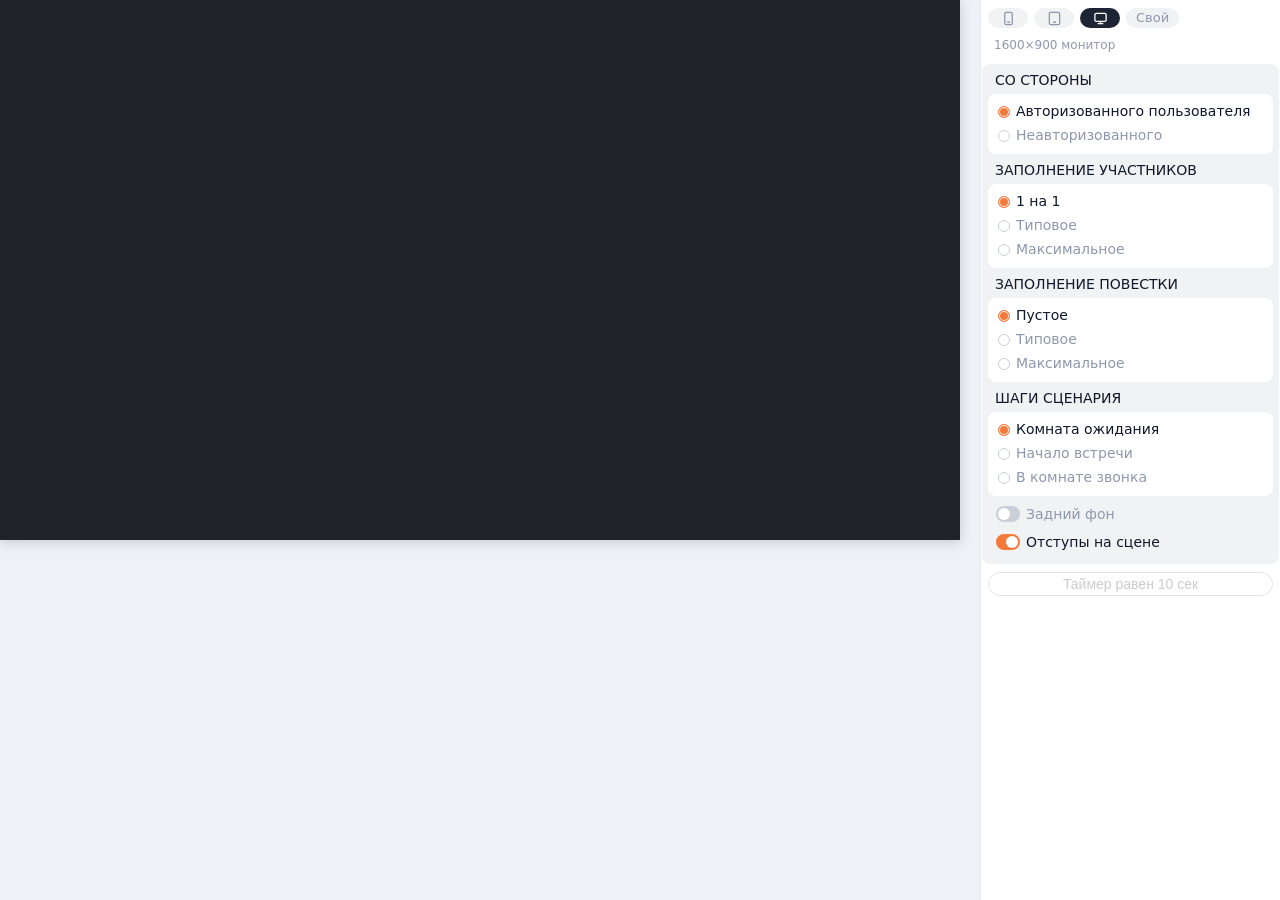
==== index.html @ 1f5b16a6 "Version waiting room preview assets on Pages" ====
<!doctype html>
<html lang="ru">
<head>
  <meta charset="utf-8">
  <meta name="viewport" content="width=device-width, initial-scale=1">
  <title>Комната ожидания совещания</title>
  <link rel="stylesheet" href="shell.css?v=4ed39a1933fb">
  <link rel="stylesheet" href="panel-platform.css?v=4ed39a1933fb">
  <link rel="stylesheet" href="project-shell.css?v=4ed39a1933fb">
</head>
<body class="ws-is-hover">
  <main class="sh-stage" id="stage">
    <div class="sh-frame" id="frame"><iframe id="window" title="Комната ожидания и вход в совещание" allow="autoplay; fullscreen" allowfullscreen></iframe></div>
  </main>
  <aside id="panel" class="sh-panel sh-panel-slim" aria-label="Настройки сценария"></aside>
  <script id="meeting-steps" type="application/json">{"employee":{"id":"scenarios--a-3","variant":"waiting-join","steps":[{"название":"Комната ожидания","ход":0,"вход":2},{"название":"Присоединяюсь","ход":2,"вход":3},{"название":"В комнате совещания","ход":3,"вход":6}],"panelSteps":[{"name":"Комната ожидания","index":0},{"name":"Начало встречи","index":1},{"name":"В комнате звонка","index":2}]},"guest":{"id":"scenarios--h-4","variant":"first","steps":[{"название":"Комната ожидания","ход":0,"вход":2},{"название":"Разрешаю устройства","ход":2,"вход":3},{"название":"Представляюсь","ход":4,"вход":5},{"название":"Называюсь и вхожу","ход":5,"вход":6},{"название":"В комнате совещания","ход":6,"вход":9}],"panelSteps":[{"name":"Комната ожидания","index":0},{"name":"Начало встречи","index":3},{"name":"В комнате звонка","index":4}]}}</script>
  <script src="shell-common.js?v=4ed39a1933fb"></script>
  <script src="shell-transition.js?v=4ed39a1933fb"></script>
  <script src="shell.js?v=4ed39a1933fb"></script>
</body>
</html>
---- shell.css ----
/* Оболочка сценариев: стили. Шаблон — shell.html. */
:root {
  --bg: #eef1f5;
  --panel: #ffffff;
  --ink: #0f172a;
  --muted: #64748b;
  --faint: #94a3b8;
  --line: #e2e8f0;
  --accent: #0f172a;
  --now: #2563eb;
  /* панель сценария — по макету владельца */
  --pick: #f47a3c;
  --pick-ring: #f9b995;
  --off: #8e98ad;
  --off-ring: #c9ced8;
  --well: #f1f2f4;
  --pill: #1d2433;
  --panel-width: 300px;
  --panel-gap: 20px;
}
* { box-sizing: border-box; }
html, body { height: 100%; margin: 0; }
body {
  display: grid;
  grid-template-columns: max-content var(--panel-width);
  gap: var(--panel-gap);
  height: 100dvh;
  overflow: hidden;
  font: 13px/1.4 Inter, system-ui, -apple-system, 'Segoe UI', sans-serif;
  color: var(--ink);
  background: var(--bg);
}

/* Размер продукта выбран чипом; рамка вписывает его в доступное место. */
.sh-stage { min-width: 0; min-height: 0; }
.sh-frame { position: relative; overflow: hidden; box-shadow: 0 2px 12px rgba(15, 23, 42, .18); background: #202327; }
.sh-frame iframe { position: absolute; left: 0; top: 0; border: 0; transform-origin: 0 0; }
.sh-frame iframe.sh-preparing-frame { opacity: 0; pointer-events: none; }
.sh-frame[aria-busy='true'] > #window { pointer-events: none; }
.sh-transition-error { position: absolute; z-index: 1; left: 12px; right: 12px; bottom: 12px; padding: 10px; color: var(--ink); background: var(--panel); }
.sh-transition-error button { color: var(--now); font: inherit; cursor: pointer; }

/* панель */
.sh-panel { position: static; display: flex; flex-direction: column; width: var(--panel-width); height: 100%; max-width: none; max-height: none; min-height: 0; margin: 0; padding: 0; color: var(--ink); font: inherit; background: var(--panel); border: 0; border-left: 1px solid var(--line); }
.sh-panel-slim { overflow-y: auto; }
.sh-size-chip { display: inline-flex; align-items: center; justify-content: center; width: 40px; height: 20px; padding: 0; border: 0; border-radius: 10px; background: var(--well); color: var(--off); font: inherit; cursor: pointer; }
.sh-size-chip-custom { width: auto; padding: 0 10px; }
.sh-size-chip:hover { color: var(--ink); }
.sh-size-chip[aria-pressed='true'] { background: var(--pill); color: var(--panel); }
.sh-size-chip:focus-visible { outline: 2px solid var(--pick); outline-offset: 2px; }
.sh-head { padding: 16px 20px 12px; border-bottom: 1px solid var(--line); }
.sh-title { display: flex; align-items: center; gap: 8px; font-size: 15px; font-weight: 600; }
.sh-badge { padding: 1px 7px; border-radius: 5px; background: var(--accent); color: #fff; font-size: 12px; font-weight: 600; }
.sh-story { margin: 6px 0 0; color: var(--muted); font-size: 12px; }

/* фильтры сценария: сценарий → доступ вызова → шаг */
.sh-device { padding: 8px 7px 10px; }
.sh-device-row { display: flex; align-items: center; gap: 6px; }
.sh-device-size, .sh-custom-size { height: 18px; margin: 8px 0 0 6px; color: var(--off); font-size: 12px; line-height: 18px; }
.sh-custom-size { display: flex; align-items: center; gap: 2px; }
.sh-size-input { width: 5ch; height: 18px; padding: 0; border: 0; border-bottom: 1px solid var(--off-ring); border-radius: 0; background: transparent; color: var(--ink); font: inherit; }
.sh-size-input::placeholder { color: var(--off); opacity: 1; }
.sh-size-input:focus-visible { outline: none; border-bottom-color: var(--pick); }
.sh-size-input[aria-invalid='true'] { border-color: var(--pick); }
.sh-size-error { margin: 6px 0 0 6px; color: var(--muted); font-size: 12px; }
.sh-filters { margin: 0 1px; padding-bottom: 6px; border-radius: 8px; background: var(--well); }
.sh-filter-title { margin: 0; padding: 8px 13px 5px; font-size: 14px; font-weight: 400; line-height: 17px; text-transform: uppercase; }
.sh-filter-list { margin: 0 6px; padding: 6px 10px; border-radius: 8px; background: var(--panel); }
.sh-radio { display: flex; align-items: center; gap: 6px; min-height: 24px; color: var(--off); font-size: 14px; cursor: pointer; }
.sh-radio:hover { color: var(--ink); }
.sh-radio input { flex-shrink: 0; width: 12px; height: 12px; margin: 0; border: 1px solid var(--off-ring); border-radius: 50%; background: var(--panel); appearance: none; cursor: pointer; }
.sh-radio input:checked { border: 2px solid var(--pick-ring); background: var(--pick); }
.sh-radio input:focus-visible { outline: 2px solid var(--pick); outline-offset: 2px; }
.sh-radio:has(input:checked) { color: var(--ink); }
.sh-note { margin: 0; color: var(--off); font-size: 13px; line-height: 18px; }
.sh-note + .sh-note { margin-top: 6px; }
/* выпадающий список уровня: стрелка — рамкой псевдоэлемента, цвет из токена */
.sh-select { position: relative; display: block; }
.sh-select select { width: 100%; height: 28px; margin: 2px 0; padding: 0 26px 0 8px; border: 1px solid var(--off-ring); border-radius: 6px; background: var(--panel); color: var(--ink); font: inherit; font-size: 14px; appearance: none; cursor: pointer; }
.sh-select select:hover { border-color: var(--off); }
.sh-select select:focus-visible { outline: none; border-color: var(--ink); }
.sh-select::after { content: ''; position: absolute; top: 50%; right: 11px; width: 6px; height: 6px; border: solid var(--off); border-width: 0 1.5px 1.5px 0; transform: translateY(-70%) rotate(45deg); pointer-events: none; }
---- panel-platform.css ----
/* stylelint-disable saby/non-theme-colors -- это и есть источник цветов */
.controls_theme-default {
   --active_background-color_rgb: 239, 241, 245;
   --invalid_border-color: var(--danger_border-color);
   --invalid_focus_background-color: var(--danger_background-color);
   --marker_hover_color: var(--pale_border-color);
   --unaccented_marker_color: var(--item_selected_color);
   --readonly_marker-color: #ffdbcc;
   --rate_icon-color: #fec63f;
   --rate2_color: var(--danger_icon-color);
   --rate4_color: #e86a15;
   --rate6_color: var(--rate_icon-color);
   --rate8_color: #8dc742;
   --rate10_color: var(--success_icon-color);
   --focused_background-color: rgba(46, 102, 210, 0.15);
   --focused_shadow-color: #d9e3f7;
   --focused_border-color: #2e66d2;
   --brand_color_rgb: 0, 133, 242;
   --unread_text-color: var(--primary_text-color);
   --unread_default_text-color: var(--text_color);

   
   --link_text-color_inline: var(--link_hover_text-color);
   --link_hover_text-color_inline: var(--link_text-color);
   --email_text-color: #316778;

   
   --label_icon-color_rgb: 137, 145, 169;
   --primary_color_darkness: 1;
   --primary_on_contrast_text-color: hsl(0, 0%, calc(var(--primary_color_darkness) * 100%));
   --secondary_color_darkness: 1;
   --secondary_same_background-color_rgb: 235, 244, 255;
   --success_border-color_rgb: 80, 206, 104;
   --info_border-color_rgb: 123, 98, 248;
   --unaccented_hover_background-color_rgb: 239, 240, 244;
   --translucent_background-color: rgba(205, 205, 205, 0.8);
   --translucent_hover_background-color: rgba(196, 196, 196, 0.8);
   --translucent_active_background-color: rgba(189, 189, 189, 0.8);
   --translucent_on_icon-color: #fff;
   --translucent_on_text-color: #fff;
   --translucent_background-color_light: rgba(255, 255, 255, 0.35);
   --translucent_hover_background-color_light: rgba(255, 255, 255, 0.5);
   --translucent_active_background-color_light: rgba(255, 255, 255, 0.7);
   --translucent_on_light_icon-color: #000;
   --translucent_on_light_text-color: #000;
   --pale_hover_border-color: #e4e4e4;
   --item_selected_text-color: var(--contrast_text-color);
   --item_selected_icon-color: var(--contrast_icon-color);

   
   
   
   --font-size_3xs: 10px;
   --font-size_2xs: 11px;
   --font-size_xs: 12px;
   --font-size_s: 13px;
   --font-size_m: 14px;
   --font-size_l: 15px;
   --font-size_xl: 16px;
   --font-size_2xl: 17px;
   --font-size_3xl: 18px;
   --font-size_4xl: 20px;
   --font-size_5xl: 24px;
   --font-size_6xl: 28px;
   --font-size_7xl: 32px;
   --font-size_8xl: 36px;
   --font-size_default: var(--font-size_m);

   
   --font-weight: normal;
   --font-weight-bold: 600;
   --letter-spacing: -0.0141em;

   
   
   
   --inline_height_xs: 16px;
   --inline_height_s: 20px;
   --inline_height_m: 24px;
   --inline_height_mt: 26px;
   --inline_height_l: 28px;
   --inline_height_xl: 32px;
   --inline_height_2xl: 36px;
   --inline_height_3xl: 40px;
   --inline_height_4xl: 44px;
   --inline_height_5xl: 48px;
   --inline_height_6xl: 52px;
   --inline_height_7xl: 56px;
   --inline_height_default: var(--inline_height_m);

   
   --line-height_3xs: 16px;
   --line-height_2xs: 17px;
   --line-height_xs: 17px;
   --line-height_s: 18px;
   --line-height_m: 20px;
   --line-height_l: 20px;
   --line-height_xl: 24px;
   --line-height_2xl: 24px;
   --line-height_3xl: 24px;
   --line-height_4xl: 25px;
   --line-height_5xl: 29px;
   --line-height_6xl: 34px;
   --line-height_7xl: 39px;
   --line-height_8xl: 44px;
   --line-height_small_3xs: 16px;
   --line-height_small_2xs: 17px;
   --line-height_small_xs: 17px;
   --line-height_small_s: 18px;
   --line-height_small_m: 19px;
   --line-height_small_l: 19px;
   --line-height_small_xl: 19px;
   --line-height_small_2xl: 20px;
   --line-height_small_3xl: 21px;
   --line-height_small_4xl: 24px;
   --line-height_small_5xl: 29px;
   --line-height_small_6xl: 34px;
   --line-height_small_7xl: 39px;
   --line-height_small_8xl: 44px;
   --message_line-height_confirmation: var(--line-height_3xl);

   
   
   
   --icon_font-family_2xs: 'cbuc-icons';
   --icon_font-family_xs: 'cbuc-icons';
   --icon_font-family_s: 'cbuc-icons';
   --icon_font-family_m: 'cbuc-icons24';
   --icon_font-family_l: 'cbuc-icons';

   
   --icon-size_2xs: 12px;
   --icon-size_xs: 14px;
   --icon-size_s: 16px;
   
   
   
   
   --icon-size_st: 20px;
   --icon-size_m: 24px;
   --icon-size_l: 32px;

   
   --offset_3xs: 2px;
   --offset_2xs: 4px;
   --offset_xs: 6px;
   --offset_s: 8px;
   --offset_st: 10px;
   --offset_m: 12px;
   --offset_l: 16px;
   --offset_xl: 20px;
   --offset_2xl: 24px;
   --offset_3xl: 28px;

   
   --border-radius_3xs: 2px;
   --border-radius_2xs: 4px;
   --border-radius_xs: 6px;
   --border-radius_s: 8px;
   --border-radius_m: 12px;
   --border-radius_l: 16px;
   --border-radius_xl: 20px;
   --border-radius_2xl: 24px;
   --border-radius_3xl: 28px;
   --border-radius_circle: 50%;

   
   --border-thickness: 1px;

   
   
   
   --invalid_padding-vertical: 0px;

   
   --invalid_padding-horizontal: var(--offset_xs);

   
   
   --tag-size: 8px;

   
   --reset-button_icon-size: var(--icon-size_s);
   --reset-button_color: var(--unaccented_icon-color);

   
   --apply-icon-size: var(--icon-size_s);
   --apply-icon-fontFamily: var(--icon_font-family_s);

   
   --border-radius_s_image: var(--border-radius_2xs);
   --border-radius_m_image: var(--border-radius_s);
   --size_xs_image: 16px;
   --size_xst_image: 20px;
   --size_s_image: 24px;
   --size_m_image: 32px;
   --size_mt_image: 36px;
   --size_l_image: 40px;
   --size_xl_image: 48px;
   --size_xlt_image: 56px;
   --size_2xl_image: 64px;
   --size_3xl_image: 72px;
   --size_4xl_image: 96px;
   --size_5xl_image: 144px;
   --size_6xl_image: 190px;
   --size_7xl_image: 300px;
   
   --image_background-color: var(--unaccented_background-color);

   
   --shadow-blur_a: 15px;
   --shadow-color_a: rgba(0, 0, 0, 0.12);
   --shadow_a: 0 0 46px var(--shadow-color_a), 0 0 var(--shadow-blur_a) var(--shadow-color_a);
   --shadow-blur_b: 8px;
   --shadow-color_b: rgba(0, 0, 0, 0.14);
   --shadow_b: 0 0 var(--shadow-blur_b) var(--shadow-color_b);
   --shadow-blur_c: 8px;
   --shadow-color_c: rgba(0, 0, 0, 0.06);
   --shadow_c: 0 0 var(--shadow-blur_c) var(--shadow-color_c);
   --shadow-blur_d: 6px;
   --shadow-color_d: rgba(0, 0, 0, 0.1);
   --shadow_d: 0 0 var(--shadow-blur_d) var(--shadow-color_d);

   
   --border-radius_default_block: var(--border-radius_s);
   --box-shadow-blur_block: var(--shadow-blur_c);
   --box-shadow_block: 0 0 var(--box-shadow-blur_block) var(--shadow-color_c);
   --offset_block: var(--offset_s);

   
   --page_background-image: none;
   --page_background-color: #dad9e0;

   
   --header_background-color: var(--unaccented_background-color);
   --header_min-height: 38px;

   
   --air_m: 5px;
   --air_l: 9px;
   --font-size_ad_3xs: 12px;
   --font-size_ad_2xs: 13px;
   --font-size_ad_xs: 14px;
   --font-size_ad_s: 15px;
   --font-size_ad_m: 16px;
   --font-size_ad_l: 17px;
   --font-size_ad_xl: 18px;
   --font-size_ad_2xl: 20px;
   --font-size_ad_3xl: 22px;
   --font-size_ad_4xl: 24px;
   --font-size_ad_5xl: 30px;
   --font-size_ad_default: var(--font-size_ad_m);
   --item_height_ad_menu: 44px;
}

:root {
   
   --font-family: 'Inter', 'Twemoji Mozilla', 'Apple Color Emoji', 'Segoe UI Emoji',
      'Segoe UI Symbol', 'Noto Color Emoji', 'EmojiOne Color', 'Android Emoji', sans-serif;
   --font-family-mac: 'InterMac', 'Twemoji Mozilla', 'Apple Color Emoji', 'Segoe UI Emoji',
      'Segoe UI Symbol', 'Noto Color Emoji', 'EmojiOne Color', 'Android Emoji', sans-serif;
}

/* stylelint-disable saby/non-theme-colors -- это и есть источник цветов */
.controls_theme-default {
   
   
   
   --background-color: #fff;
   --unaccented_background-color: #f8f8f8;
   --unaccented_adaptive_background-color: #ecedee;
   --contrast_background-color: #f3f5f7;
   --hover_background-color: #f3f4f8;
   --active_background-color: #eff1f5;
   --unaccented_color: #999; 
   --readonly_text-color: #ccc;
   --readonly_icon-color: #ccc;
   --marker_color: #cc3d00;
   --border-color: #eaeaea;
   --hover_border-color: #d0d0d0;
   --separator_color: rgba(0, 0, 0, 0.04);
   --unaccented_separator_color: rgba(0, 0, 0, 0.08);
   --readonly_border-color: #e4e4e4;
   --readonly_background-color: #dce1e4;
   
   --brand_color: #0085f2;
   --brand_hover_color: #0b78d0;
   --brand_active_color: #106cb7;
   --text-color: #000;
   --hover_text-color: #575757;
   --contrast_text-color: #fff;
   --link_text-color: #2562aa;
   --link_hover_text-color: #153f6f;
   --label_text-color: #8991a9;
   --label_hover_text-color: #313e78;
   --label_contrast_text-color: #656c87;
   --unaccented_text-color: #999;
   --unaccented_hover_text-color: #666;
   --icon-color: #333;
   --hover_icon-color: #575757;
   --contrast_icon-color: #fff;
   --unaccented_icon-color: #ccc;
   --unaccented_hover_icon-color: #999;
   --label_icon-color: #8991a9;
   --label_hover_icon-color: #313e78;
   --link_icon-color: #2562aa;
   --link_hover_icon-color: #153f6f;

   
   --primary_color: #f6733c;
   --primary_hover_color: #e4662f;
   --primary_active_color: #d6551f;
   --primary_text-color: #cc3d00;
   --primary_hover_text-color: #e27140;
   --primary_icon-color: #f47843;
   --primary_hover_icon-color: #db4200;
   --primary_border-color: #f88f62;
   --primary_hover_border-color: #f55714;
   --primary_background-color: #fff8f5;
   --primary_hover_background-color: #fff1eb;
   --primary_active_background-color: #ffe6db;
   --primary_same_background-color: #fff1eb;
   --primary_hover_same_background-color: #ffe6db;
   --primary_active_same_background-color: #ffdbcc;
   --secondary_color: #265fa1;
   --secondary_hover_color: #2b5688;
   --secondary_active_color: #274c77;
   --secondary_text-color: #313e78;
   --secondary_hover_text-color: #1e5391;
   --secondary_icon-color: #656c87;
   --secondary_hover_icon-color: #1e5391;
   --secondary_border-color: #5292dc;
   --secondary_hover_border-color: #00489b;
   --secondary_background-color: #f5faff;
   --secondary_hover_background-color: #ebf4ff;
   --secondary_active_background-color: #dbecff;
   --secondary_same_background-color: #ebf4ff;
   --secondary_hover_same_background-color: #dbecff;
   --secondary_active_same_background-color: #cce4ff;
   --danger_color: #dc2219;
   --danger_hover_color: #c22219;
   --danger_active_color: #aa2018;
   --danger_text-color: #c2140a;
   --danger_hover_text-color: #e50c00;
   --danger_icon-color: #c2140a;
   --danger_hover_icon-color: #e50c00;
   --danger_border-color: #f86a62;
   --danger_hover_border-color: #f51f14;
   --danger_background-color: #fff7f7;
   --danger_hover_background-color: #ffeceb;
   --danger_active_background-color: #ffdddb;
   --danger_same_background-color: #ffeceb;
   --danger_hover_same_background-color: #ffdddb;
   --danger_active_same_background-color: #ffcfcc;
   --success_color: #12a12c;
   --success_hover_color: #128c29;
   --success_active_color: #127d26;
   --success_text-color: #298e3c;
   --success_hover_text-color: #28bd44;
   --success_icon-color: #298e3c;
   --success_hover_icon-color: #28bd44;
   --success_border-color: #50ce68;
   --success_hover_border-color: #00a31f;
   --success_background-color: #f7fff8;
   --success_hover_background-color: #ebffee;
   --success_active_background-color: #dbffe2;
   --success_same_background-color: #ecf9ec;
   --success_hover_same_background-color: #e0f5e0;
   --success_active_same_background-color: #d5f1d5;
   --warning_color: #ecb956;
   --warning_hover_color: #e5ab38;
   --warning_active_color: #df9f20;
   --warning_text-color: #e6a119;
   --warning_hover_text-color: #f6c055;
   --warning_icon-color: #e6a119;
   --warning_hover_icon-color: #f6c055;
   --warning_border-color: #f8c662;
   --warning_hover_border-color: #f5aa14;
   --warning_background-color: #fffcf7;
   --warning_hover_background-color: #fff8eb;
   --warning_active_background-color: #fff3db;
   --warning_same_background-color: #fff8eb;
   --warning_hover_same_background-color: #fff3db;
   --warning_active_same_background-color: #fec;
   --info_color: #6757b7;
   --info_hover_color: #5949a7;
   --info_active_color: #504294;
   --info_text-color: #5a49ab;
   --info_hover_text-color: #7e70c2;
   --info_icon-color: #5a49ab;
   --info_hover_icon-color: #7e70c2;
   --info_border-color: #7b62f8;
   --info_hover_border-color: #3a14f5;
   --info_background-color: #f8f7ff;
   --info_hover_background-color: #eeebff;
   --info_active_background-color: #e1dbff;
   --info_same_background-color: #eeebff;
   --info_hover_same_background-color: #e1dbff;
   --info_active_same_background-color: #d4ccff;
   --unaccented_hover_background-color: #eff0f4;
   --unaccented_active_background-color: #e7e9ec;
   --unaccented_contrast_background-color: #dbdbdb;
   --unaccented_hover_contrast_background-color: #ccc;
   --unaccented_active_contrast_background-color: #d4d4d4;
   --unaccented_border-color: #d2d6da;
   --unaccented_hover_border-color: #8f99a3;
   --pale_color: rgba(51, 51, 51, 0.05);
   --pale_hover_color: rgba(51, 51, 51, 0.1);
   --pale_active_color: rgba(51, 51, 51, 0.15);
   --pale_border-color: #e5e7eb;
   --item_selected_color: #05121e;
}

.controls_dragnDrop_theme-default {
   
   --width_draggingTemplate: 200px;
   --background-color_draggingTemplate: var(--background-color);
   --box-shadow_draggingTemplate: 0 0 6px 0 rgba(0, 0, 0, 0.2);
   --overflow_gradient_width_draggingTemplate: 24px;
   --opacity_draggingTemplate: 0.9;

   
   --counter_height_draggingTemplate: 20px;
   --counter_text-color_draggingTemplate: #fff;
   --counter_background-color_draggingTemplate: #d94700;

   
   --thickness_dragnDropResizingLine: 5px;
   --thickness_mobile_dragnDropResizingLine: 8px;
   --background_dragnDropResizingLine: color-mix(
      in srgb,
      var(--info_active_same_background-color) 60%,
      transparent
   );
   --drag-area_background-color_dragnDropResizingLine: rgba(204, 204, 204, 0.35);
}

.controls_theme-default {
   --separator_thickness_block: 6px;
   --border-thickness_block: 0px;
   --border-radius_block: 0px;
   --shadow_block: none;
}

.controls_breadcrumbs_theme-default {
   
   
   
   --height_breadcrumbsView: var(--inline_height_default);
   
   
   
   --baseline_breadcrumbsView: var(--font-size_3xl);

   
   --dots_shadow-offset_breadcrumbsView: 10px;
   --dots_shadow-blur_breadcrumbsView: 2px;

   
   
   
   --item_font-size_default_breadcrumbsView: var(--font-size_xs);
   --item_text_min-width_breadcrumbs: 28px;
   

   
   --item_icon-size_default_breadcrumbsView: var(--icon-size_s);

   
   --popup_max-width_breadcrumbsView: 800px;

   
   --droppable_border-thickness_breadcrumbsView: 1px;

   
   
   
   --padding-left_multiline_breadcrumbsPath: var(--offset_m);

   
   --home_icon-size_breadcrumbsPath: var(--icon-size_s);
   --home_offset_breadcrumbsPath: var(--offset_3xs);

   
   --path_offset_breadcrumbsPath: var(--offset_xs);

   
   
   
   --back_offset_breadcrumbsHeadingPath: var(--offset_s);

   
   --back_editButton_icon-size_breadcrumbsHeadingPath: var(--icon-size_m);
   

   --font-size_headingPathBack_headingBack: var(--font-size_3xl);
   --font-weight_headingPathBack_headingBack: var(--font-weight-bold);
}

.controls_theme-default {
   
   --icon-offset_button: var(--offset_2xs);
   --text-decoration_hover_button_link: underline;

   
   --padding-horizontal_xs_button: var(--offset_s);
   --padding-horizontal_s_button: var(--offset_s);
   --padding-horizontal_m_button: var(--offset_m);
   --padding-horizontal_mt_button: var(--offset_m);
   --padding-horizontal_l_button: var(--offset_m);
   --padding-horizontal_xl_button: var(--offset_l);
   --padding-horizontal_2xl_button: var(--offset_l);
   --padding-horizontal_3xl_button: var(--offset_l);
   --padding-horizontal_4xl_button: var(--offset_xl);
   --padding-horizontal_5xl_button: var(--offset_2xl);
   --padding-horizontal_default_button: var(--offset_m);

   
   
   
   --font-size_3xs_button: var(--font-size_3xs);
   --font-size_2xs_button: var(--font-size_2xs);
   --font-size_xs_button: var(--font-size_xs);
   --font-size_s_button: var(--font-size_s);
   --font-size_m_button: var(--font-size_m);
   --font-size_l_button: var(--font-size_l);

   
   --font-size_3xs_button_link: var(--font-size_3xs_button);
   --font-size_2xs_button_link: var(--font-size_2xs_button);
   --font-size_xs_button_link: var(--font-size_xs_button);
   --font-size_s_button_link: var(--font-size_s_button);
   --font-size_m_button_link: var(--font-size_m_button);
   --font-size_l_button_link: var(--font-size_l_button);

   
   
   
   
   
   --border-radius_button: 100px;

   
   
   
   --text-color_button: var(--text-color);
   --text-contrast-color_button: var(--contrast_text-color);
   
   --secondary_outlined_text-color_button: var(--text-color_button);
   --secondary_filled_text-color_button: var(--text-contrast-color_button);
   --secondary_outlined_icon-color_button: var(--icon-color);
   --secondary_filled_icon-color_button: var(--contrast_icon-color);
   --secondary_outlined-same_border-color_button: color-mix(
      in srgb,
      var(--brand_color) 40%,
      transparent
   );
   --secondary_outlined-same_hover-border-color_button: var(--brand_color);
   --primary_outlined-same_border-color_button: color-mix(
      in srgb,
      var(--primary_color) 35%,
      transparent
   );
   --primary_outlined-same_hover-border-color_button: var(--primary_hover_border-color);
   --danger_outlined-same_border-color_button: color-mix(
      in srgb,
      var(--danger_color) 35%,
      transparent
   );
   --danger_outlined-same_hover-border-color_button: var(--danger_hover_border-color);
   --success_outlined-same_border-color_button: color-mix(
      in srgb,
      var(--success_color) 35%,
      transparent
   );
   --success_outlined-same_hover-border-color_button: var(--success_hover_border-color);
   --info_outlined-same_border-color_button: color-mix(in srgb, var(--info_color) 35%, transparent);
   --info_outlined-same_hover-border-color_button: var(--info_hover_border-color);
   --warning_outlined-same_border-color_button: color-mix(
      in srgb,
      var(--warning_color) 35%,
      transparent
   );
   --warning_outlined-same_hover-border-color_button: var(--warning_hover_border-color);
   
   --default_contrast_text-color: var(--text-color);
   --default_contrast_icon-color: var(--icon-color);

   
   
   
   --background-color_button: var(--background-color);
   --primary_background-color_button: var(--background-color);
   --primary_contrast_background-color_button: var(--primary_color);
   --primary_hover_background-color_button: var(--background-color);
   --primary_active_background-color_button: var(--primary_background-color);
   --warning_background-color_button: var(--background-color_button);
   --warning_hover_background-color_button: var(--background-color);
   --warning_active_background-color_button: var(--warning_background-color);
   --secondary_background-color_button: var(--background-color);
   --secondary_hover_border-color_button: var(--secondary_hover_border-color);
   --secondary_contrast_background-color_button: var(--secondary_color);
   --secondary_hover_background-color_button: var(--background-color);
   --secondary_active_background-color_button: var(--secondary_background-color);
   --success_background-color_button: var(--background-color);
   --success_hover_background-color_button: var(--background-color);
   --success_active_background-color_button: var(--success_background-color);
   --danger_background-color_button: var(--background-color);
   --danger_hover_background-color_button: var(--background-color);
   --danger_active_background-color_button: var(--danger_background-color);
   --info_background-color_button: var(--background-color_button);
   --info_hover_background-color_button: var(--background-color);
   --info_active_background-color_button: var(--info_background-color);
   --readonly_background-color_button: var(--background-color);
   --hover_background-color_button: var(--background-color);
   --active_background-color_button: color-mix(
      in srgb,
      var(--brand_color) 5%,
      var(--background-color)
   );
   --border-color_button: color-mix(in srgb, var(--brand_color) 35%, transparent);
   --hover_border-color_button: color-mix(in srgb, var(--brand_color) 80%, transparent);
   --active_border-color_button: color-mix(in srgb, var(--brand_color) 80%, transparent);
   --default_contrast_background-color_button: var(--background-color);
   --default_hover_contrast_background-color_button: var(
      --default_contrast_background-color_button
   ); 

   --default_border-color_button: var(--border-color);
   --default_active_background-color_button: var(--active_background-color);
   --translucent_background-color_button: rgba(0, 0, 0, 0.2);
   --translucent_hover_background-color_button: rgba(0, 0, 0, 0.25);
   --translucent_active_background-color_button: rgba(0, 0, 0, 0.3);
   --translucent_background-color_light_button: var(--translucent_background-color_light);
   --translucent_hover_background-color_light_button: var(
      --translucent_hover_background-color_light
   );
   --translucent_active_background-color_light_button: var(
      --translucent_active_background-color_light
   );

   
   --background-color_button_toolButton: transparent;
   --background-color_hover_button_toolButton: var(--pale_color);
   --background-color_active_button_toolButton: var(--pale_hover_color);
   --box-shadow_active_button_toolButton: var(--box-shadow_button);
   --size_button_externalButton: var(--width_closeButton_externalButton, var(--inline_height_l));

   
   
   
   --border-thickness_button: var(--border-thickness);

   
   --primary_border-color_button: var(--primary_border-color);
   --secondary_border-color_button: var(--secondary_border-color);
   --success_border-color_button: var(--success_border-color);
   --danger_border-color_button: var(--danger_border-color);
   --readonly_border-color_button: var(--readonly_border-color);

   
   
   
   
   --text-shadow_button: none;

   
   --box-shadow_button: none;
   --box-shadow_pale-button: none;
   --box-shadow_contrast-button: var(--shadow_d);
   --box-shadow_contrast_big_button: 0 4px var(--shadow-blur_b) var(--shadow-color_b);
   --box-shadow_button_toolButton: none;

   
   --inline_height_ArrowButton: var(--inline_height_m);
   
   --inline_height_closeButton: var(--inline_height_m);
   --icon-size_closeButton: var(--icon-size_2xs);
   --icon-size_externalCloseButton: var(--icon-size_closeButton);
}

.controls_theme-default {
   
   
   
   
   
   
   --secondary_contrast_hover_background-color_toggleButton_pushButton: #ebeef0;
   --secondary_contrast_toggled_background-color_toggleButton_pushButton: #e3e6e8;
   --readonly_border-color_button_toolButton: rgba(0, 0, 0, 0.08);

   
   
   
   --selected_text-color_switcher: var(--text-color);
   --text-color_switcher: var(--label_text-color);
}

.controls_toggle_theme-default {
   
   
   
   --toggled_border-thickness_toggleButton_button: 2px;
   --secondary_toggled_border-color_toggleButton_button: var(--secondary_color);
   --secondary_toggled_border-color_toggleButton_toolButton: var(--secondary_icon-color);
   --secondary_toggled_border-color_toggleButton_pushButton: var(--secondary_icon-color);

   
   --border-radius_toggleButton_pushButton: 2px;

   
   --secondary_toggled_background-color_toggleButton_toolButton: var(--pale_hover_color);
   --readonly_contrast_toggled_background-color_toggleButton_pushButton: transparent;

   
   
   
   --caption_height_switcher: var(--inline_height_m);
   --width_switcher: 22px;
   --width_switcher-small: 18px;
   --width_switcher-big: 46px;
   --height_horizontal_switcher: 14px;
   --height_horizontal_switcher-small: 6px;
   --height_horizontal_switcher-big: 30px;
   --height_vertical_switcher: 40px;

   
   --border-radius_switcher: 100px; 
   --border-color_switcher: var(--unaccented_border-color);

   
   --marker_contrast-color_switcher: var(--background-color);
   --marker_size_switcher: 12px;
   --marker_big-size_switcher: 24px;
   --marker_border-offset_switcher: 2px;

   
   --marker-box_size_radio: var(--marker_size_switcher);
   --readonly_marker-box_border-color_radio: var(--readonly_border-color);

   
   
   
   --height_s_BigSeparator: 8px;
   --height_m_BigSeparator: 10px;
   --height_l_BigSeparator: var(--icon-size_st);
   --height_adaptive_BigSeparator: var(--icon-size_s);
   --width_s_BigSeparator: 28px;
   --width_m_BigSeparator: 32px;
   --width_l_BigSeparator: 40px;
   --width_adaptive_BigSeparator: 48px;
   --border-radius_BigSeparator: 100px;

   
   
   
   --height_checkbox: var(--inline_height_m);
   --click-area_width_checkbox: calc(var(--marker-box_size_checkbox) + var(--offset_2xs) * 2 - 1px);
   --padding-vertical_checkbox: 3px;
   --text_line-height_checkbox: 18px;

   
   --text-color_checkbox: var(--text-color);

   
   --marker-box_size_checkbox: 13px;

   
   --marker-box_background-color_checkbox: var(--background-color);

   
   --true_marker_padding-top_checkbox: 0px;

   
   
   
   --item_height_radioGroup: var(--inline_height_m);
   --padding-vertical_radioGroup: 3px;
}

.controls_theme-default {
   
   
   
   
   
   
   
   
   --background-color_stack: var(--background-color);
}
.controls_popupTemplate_theme-default {
   
   
   
   --box-shadow_stack_offset_first: -6px;
   --box-shadow_stack_offset_second: -2px;
   --box-shadow_stack_blur_and_color_first: var(
      --box-shadow_stack_blur_and_color_first_local,
      22px rgba(0, 0, 0, 0.11)
   );
   --box-shadow_stack_blur_and_color_second: var(
      --box-shadow_stack_blur_and_color_second_local,
      8px rgba(0, 0, 0, 0.02)
   );

   
   --background-color_closeButton_toolButton: var(--background-color_button_toolButton);

   

   
   --height_closeButton_toolButton: var(--inline_height_l);
   --width_closeButton_toolButton: 28px;
   --margin-right_closeButton_toolButton: 8px;
   --width_closeButton_functionalButton: 28px;
   --width_closeButton_externalButton: var(--width_closeButton_functionalButton);
   --margin-right_closeButton_functionalButton: 5px;
   --width_closeButton_link: var(--inline_height_m);
   --height_closeButton_link: var(--inline_height_m);

   
   
   
   --content_padding-bottom_sticky: var(--offset_xs);
   --content_padding-top_sticky: var(--offset_xs);
   --header_padding-horizontal_sticky: var(--offset_s);
   --header_min-height_sticky: 32px;

   

   --background-color_sticky: var(--background-color);
   --header_background-color_sticky: #f4f4f4;

   
   --border-color_sticky: var(--border-color);
   --border-thickness_sticky: var(--border-thickness);
   --border-thickness_m_sticky: 2px;
   --header_bottom-border-color_sticky: #f0f0f0;

   
   --header_font-size_sticky: var(--font-size_l);
   --header_color_sticky: var(--secondary_text-color);

   
   --close-button_offset-top_sticky: var(--offset_2xs);
   --close-button_offset-right_sticky: var(--offset_xs);
   --close-button_offset-left_sticky: var(--offset_s);

   
   --marker_height_popup: 3px;
   --marker_width_popup: 40px;
   --secondary_marker_color: #0c94ff;

   
   
   
   --arrow_base_length_infobox: 16px;
   --arrow_side_length_infobox: 12px;
   --arrow_offset_infobox: 9px;
   --shadow_infobox: 0 0 12px var(--shadow-color_a), 0 0 6px rgba(0, 0, 0, 0.16);

   
   --target_offset_infobox: 11px;
   --content_padding-vertical_infobox: var(--offset_s);
   --content_padding-horizontal_infobox: var(--offset_m);
   --max-width_infobox: 750px;
   --text_padding-horizontal_infobox: calc(
      var(--close-button_offset-left_infobox) + var(--width_closeButton_link) +
         var(--close-button_offset-right_infobox) - var(--content_padding-horizontal_infobox)
   );

   
   --close-button_offset-top_infobox: 5px;
   --close-button_offset-right_infobox: 5px;
   --close-button_offset-left_infobox: var(--offset_3xs);

   
   --border-radius_infobox: 6px;

   
   --background-color_infobox: var(--secondary_background-color);
   --info_background-color_infobox: var(--info_background-color);

   
   --font-size_infobox: var(--font-size_l);

   
   --marker-thickness_infobox: var(--border-thickness);

   
   
   
   --content_width_a_dialog: 200px;
   --content_width_b_dialog: 250px;
   --content_width_c_dialog: 300px;
   --content_width_d_dialog: 350px;
   --content_width_e_dialog: 400px;
   --content_width_f_dialog: 450px;
   --content_width_g_dialog: 500px;
   --content_width_h_dialog: 550px;
   --content_width_i_dialog: 600px;
   --content_width_j_dialog: 650px;
   --content_width_k_dialog: 700px;
   --content_width_l_dialog: 750px;
   --content_width_m_dialog: 800px;
   --header_padding-left_dialog: var(--offset_m);
   --header-min-height_dialog: 44px;
   --header-min-height_size-l_dialog: 56px;
   --header_lineheight_dialog: 27px;
   --header-content_padding-right_dialog: var(--offset_m);
   --header_min-width_dialog: 30px;
   --footer_min-height_dialog: 64px;
   --header_caption_offset-right_dialog: var(--offset_m);

   
   --offset-left_stack: var(--offset_l);

   
   --background-color_dialog: var(--background-color);
   --footer_background-color_dialog: var(--unaccented_background-color);

   
   --border-radius_dialog: var(--border-radius_s);
   --header_bottom-border-thickness_dialog: 1px;
   --header_bottom-border-color_dialog: #f0f0f0;
   --footer_top-border-thickness_dialog: 1px;
   --footer_top-border-color_dialog: #eaeaea;

   
   --close-button_offset-top_dialog: var(--offset_s);
   --close-link-button_offset-top_dialog: 10px;
   --close-link-button_offset-right_dialog: var(--offset_s);

   
   
   
   --content_width_a_stack: 450px;
   --content_width_b_stack: 550px;
   --content_width_c_stack: 650px;
   --content_width_d_stack: 700px;
   --content_width_e_stack: 750px;
   --content_width_f_stack: 900px;
   --content_width_g_stack: 1200px;
   --content_width_h_stack: 1600px;
   --header_min-height_stack: 44px;
   --header_offset_stack: calc(var(--offset_3xs) / 2);
   --header_lineheight_stack: 29px;
   --header_min-width_stack: 30px;
   --header_padding-left_stack: var(--offset_m);
   --header-content_padding-right_stack: var(--offset_m);
   --header_caption_offset-right_stack: var(--offset_m);

   
   --header_background-color_stack: var(--unaccented_background-color);
   --footer_background-color_stack: var(--unaccented_background-color);
   --width_stack-right_panel: 52px;
   --border_width_stack-right_panel: 2px;

   
   --border-color_stack: #bdbdbd;
   --border-thickness_stack: var(--border-thickness);
   --shadow-color_stack: var(--shadow-color_stack_local, rgba(0, 0, 0, 0.1));
   --shadow-blur_stack: 12px;
   --header_bottom-border-color_stack: #f0f0f0;
   --footer_top-border-thickness_stack: 1px;
   --footer_top-border-color_stack: #f0f0f0;
   --border-color_right-panel-stack: rgba(0, 0, 0, 0.04);

   
   --close-button_offset-top_stack: 6px;
   --maximized-button_offset-right_stack: var(--offset_s);
   --close-button_hover_icon-color_stack: var(--secondary_hover_icon-color);

   
   --resizingLine_mobile_offset-left_stack: 15px;
   --resizingLine_mobile_thickness_stack: 25px;

   
   
   
   --width_s_confirmation: 350px;
   --width_l_confirmation: 440px;
   --content_padding_confirmation: var(--offset_2xl);
   --footer-content_padding_confirmation: var(--offset_2xl);

   
   --message_font-size_confirmation: var(--font-size_3xl);
   --message_text-color_confirmation: var(--text-color);
   --details_text-color_confirmation: var(--label_contrast_text-color);
   --details_offset_confirmation: var(--offset_s);

   
   --min-width_button_s_confirmation: 80px;
   --min-width_button_l_confirmation: 86px;
   --offset_button_confirmation: var(--offset_s);

   
   --secondary_background-color_confirmation: rgba(12, 148, 255, 0.08);
   --warning_background-color_confirmation: rgba(236, 185, 86, 0.08);
   --danger_background-color_confirmation: rgba(220, 34, 25, 0.08);
   --info_background-color_confirmation: rgba(103, 87, 183, 0.08);
   --success_background-color_confirmation: rgba(18, 161, 44, 0.08);

   
   
   
   --min-height_notification: 40px;
   --content_padding_notification: var(--offset_s);
   --icon_offset_notification: var(--offset_s);
   --icon-size_notification: var(--icon-size_m);

   
   --close-button_offset-top_notification: var(--offset_st);
   --close-button_offset-right_notification: var(--offset_s);
   --line-height_dialogTemplate_caption: 43px;
   --spacing_DialogTemplate-between-header-border: 40px;
}

.controls_theme-default {
   
   --font-weight_heading: var(--font-weight-bold);

   
   --default_text-color_heading: var(--text-color);
   --default_hover_text-color_heading: var(--hover_text-color);

   
   
   
   --width_headingSeparator: 6px;
   --height_headingSeparator: 10px;

   
   --primary_icon-color_headingSeparator: #729ee6;
   --secondary_icon-color_headingSeparator: #729ee6;

   
   
   
   --inline-height_headingBack: var(--inline_height_default);
}

.controls_theme-default {
   
   --text-color_decoratorHighlight: #000;
   --text_background-color_decoratorHighlight: #fffece;

   
   --stroked_line-color_decorator: var(--readonly_text-color);
}

.controls_slider_theme-default {
   
   
   
   --height_slider: var(--inline_height_m);
   --padding-horizontal_slider: 14px;
   --scale_offset_slider-line: 10px;

   
   --marker_s_size_slider: 14px;
   --marker_l_size_slider: 24px;
   --marker_background-color_slider: var(--background-color);
   --marker_hover_background-color_slider: var(--hover_background-color);
   --marker_hover_border-color_slider: var(--unaccented_border-color);

   
   --border-color_slider: #e4e4e4;
   --border-thickness_slider: var(--border-thickness);
   --border-radius_slider: calc(var(--height_slider) / 2);

   
   --track_thickness_slider: 2px;

   
   --scale_cursor_slider: auto;
   --tick_height_slider: 6px;
   --tick_thickness_slider: 1px;

   
   --marker_shadow_slider: 0px 1px 4px rgba(0, 0, 0, 0.24);
}

.controls_theme-default {
   
   --separator_color_ToolbarBox: #e4e4e4;
}

.controls_theme-default {
   
   --item_height_tabs: 32px;
   
   --item_height_l_tabs: 32px;
   --item_height_4xl_tabs: 43px;

   
   --item_font-size_tabs: var(--font-size_l);

   
   --secondary_item_text-color_tabs: var(--link_text-color);

   
   --marker_thickness_tabs: 3px;
   --secondary_marker_color_tabs: var(--link_text-color);
}

.controls_lookup_theme-default {
   
   
   

   --min-height_multiline_lookupInput: var(--inline_height_default);

   

   --label_font-size_lookupInput: var(--font-size_m);

   

   --trigger_width_lookupInput: 24px;
   --trigger_offset_lookupInput: var(--offset_2xs);
   --trigger_padding_lookupInput: var(--offset_2xs);
   --trigger_icon-size_lookupInput: var(--icon-size_s);
   --trigger_icon-color_lookupInput: var(--unaccented_icon-color);
   --trigger_hover_icon-color_lookupInput: var(--unaccented_hover_icon-color);

   

   --reset-button_icon-size_lookupInput: var(--icon-size_s);
   --reset-button_offset_lookupSelector: var(--offset_2xs);
   --reset-button_icon-color_lookupInput: var(--label_text-color);
   --reset-button_hover_icon-color_lookupInput: var(--reset-button_icon-color_lookupInput);
   --reset-button_size_lookupInput: 24px;

   
   --toolbar_vertical-padding_lookupInput: 0;

   
   
   

   --min-height_lookupSelector: var(--inline_height_default);
   
   
   
   --item_height_lookupSelectedCollection: var(--inline_height_default);

   
   --counter_height_lookupSelectedCollection: var(--inline_height_s);
   --counter_background-color_lookupSelectedCollection: var(--background-color);
   --counter_shadow-blur_lookupSelectedCollection: 24px;
}

.controls_theme-default {
   
   
   
   --font-size_xs_input: var(--font-size_xs);
   --font-size_s_input: var(--font-size_s);
   --font-size_m_input: var(--font-size_m);

   
   --placeholder-color_inputText: rgba(137, 145, 169, 0.6);

   
   --border-style_inputText: solid;
   --border-style_hover_inputText: solid;
   --border-style_focus_inputText: solid;
   --invalid_border-style_inputText: solid;
   --border-radius_default_inputText: 0;

   
   --background-color_inputText: var(--background-color);
   --background-color_hover_inputText: var(--background-color);
   --background-color_focus_inputText: var(--background-color);
   --invalid_background-color_inputText: var(--background-color);
   --readonly_background-color_inputText: transparent;

   
   --padding-horizontal_inputText: var(--offset_2xs);

   
   
   
   --padding-vertical_inputArea: calc(var(--offset_xs) / 2);

   
   
   
   --trigger-color_inputPassword: var(--unaccented_icon-color);

   
   
   
   --trigger-offset_inputDate: var(--offset_s);
   --trigger_icon-size_inputDate: var(--icon-size_s);

   
   
   
   --inline_height_default_label: var(--inline_height_m);
   --offset-horizontal_label: var(--offset_s);
   --font-size_default_label: var(--font-size_m);

   
   --contrast_border-color_input: transparent;
   --contrast_hover-border-color_input: var(--same_border-color_input);
   --same_border-color_input: var(--unaccented_border-color);
   --same_hover-border-color_input: var(--unaccented_hover_border-color);
}

.controls_theme-default {
   
   --trigger_padding-right_combobox: var(--offset_2xs);

   
   --inline_height_default_link_button: 18px; 

   

   --height_dropdownSelector: var(--inline_height_default);
   --font-size_default_dropdownSelector: var(--font-size_default);

   

   --empty-item_text-color_dropdownSelector: #ccc;
}

.controls_theme-default {
   --item_height_menu: 32px;
}

.controls_dropdownPopup_theme-default {
   

   --popup_max-width_menuPopup: 550px;

   
   --apply-button_inline-height_menuPopup: var(--inline_height_l);

   
   
   

   --item_separator_color_menu: transparent;
   --item_separator_thickness_menu: 0px;
   --item_separator_padding-horizontal_menu: 0px;

   

   --item_hover_background-color_menu: var(--hover_background-color);

   
   --item_text-color_menu: var(--text-color);
   --readonly_item_text-color_menu: var(--readonly_text-color);

   

   --item_padding-horizontal_s_menu: var(--offset_s);
   --item_padding-horizontal_l_menu: var(--offset_m);
   --item_padding-top_menu: var(--offset_xs);
   --item_padding-bottom_menu: var(--offset_xs);

   
   
   
   --hierarchy_icon-size_menu: var(--icon-size_s);
   --readonly_hierarchy_icon-color_menu: var(--readonly_icon-color);
   --hierarchy_icon_offset-left_menu: var(--offset_xs);

   
   --pin-button_icon-size_menu: var(--icon-size_s);
   --pin-button_offset-left_menu: var(--offset_xs);
   --pin-button_icon-color_menu: var(--unaccented_icon-color);
   --pin-button_hover_icon-color_menu: var(--secondary_hover_icon-color);

   
   --checkbox_offset-right_menu: 8px;

   

   --grouping_padding-vertical_menu: var(--offset_m);
   --grouping_padding-horizontal_menu: var(--offset_l);

   
   --rightTemplate_separator_thickness_menu: 2px;

   
   --search_width_s_menuPopup: 218px;
   --search_width_l_menuPopup: 300px;

   
   

   
}

.controls_editableArea_theme-default {
   
   
   
   --contrast_background-color_editableArea: #f3f3f3;

   
   
   
   --height_applyButton_editableArea: var(--inline_height_m);

   
   --border-radius_applyButton_editableArea: var(--border-radius_button);
   --box-shadow_applyButton_editableArea: none;

   
   --background-color_applyButton_editableArea: var(--success_color);
   --background-color_hover_applyButton_editableArea: var(--success_hover_color);

   
   --text-shadow_applyButton_editableArea: var(--text-shadow_button);
   --icon-size_applyButton_editableArea: var(--icon-size_s);

   
   
   
   --height_closeButton_editableArea: var(--inline_height_m);
   --width_closeButton_editableArea: 24px;

   
   --border-thickness_closeButton_editableArea: 0;
   --border-color_closeButton_editableArea: transparent;
   --border-color_hover_closeButton_editableArea: transparent;
   --border-color_active_closeButton_editableArea: transparent;
   --border-radius_closeButton_editableArea: var(--border-radius_button);
   --box-shadow_closeButton_editableArea: var(--box-shadow_button);

   
   --background-color_closeButton_editableArea: var(--background-color_closeButton_toolButton);
   --background-color_hover_closeButton_editableArea: transparent;
   --background-color_active_closeButton_editableArea: transparent;

   
   --icon-size_closeButton_editableArea: var(--icon-size_2xs);
}

.controls_theme-default {
   
   
   
   
   
   
   --baseline_list: var(--font-size_3xl);

   

   --scrollpaging_offset-vertical_list: var(--offset_xs);
   --scrollpaging_offset-horizontal_list: var(--offset_s);

   
   --more_height_list: var(--inline_height_default);
   --more_text-color_list: var(--link_text-color);
   --more_hover_text-color_list: var(--link_hover_text-color);

   
   --loadingIndicator_iterativeSearch_box-shadow_list: 0 0 8px rgba(0, 0, 0, 0.12);

   
   
   

   --item_hover_background-color_list: var(--hover_background-color);
   --item_active_background-color_list: var(--hover_background-color);

   
   --item_dragging_shadow-height_list: 3px;
   --item_dragging_shadow-top_height_list: calc(-1 * var(--item_dragging_shadow-height_list));
   --item_dragging_shadow-spread_list: 4px;
   --item_dragging_counter_height_list: 20px;
   --item_dragging_counter_offset_list: 4px;
   --item_dragging_counter_font-size_list: 14px;
   --faded-text-color: rgba(0, 0, 0, 0.6);

   

   --marker_thickness_list: 3px;
   --marker_image_padding: 1px;
   --marker_thickness_content-xs_list: var(--marker_thickness_list);
   --marker_thickness_content-xl_list: 4px;
   --marker_thickness_image-s_list: 4px;
   --marker_thickness_image-m_list: 4px;
   --marker_thickness_image-mt_list: 4px;
   --marker_thickness_image-l_list: 4px;
   --marker_size_content-xs_list: 16px;
   --marker_size_content-xl_list: 24px;
   --marker_size_image-s_list: 22px;
   --marker_size_image-m_list: 30px;
   --marker_size_image-mt_list: 34px;
   --marker_size_image-l_list: 38px;

   

   --checkbox_offset-top_list: 4px;
   --checkbox_offset-left_list: 0px;
   --checkbox_height_list: var(--height_checkbox);

   
   --item_padding-top_s_list: 3px;
   --item_padding-top_l_list: 6px;
   --item_padding-bottom_s_list: 3px;
   --item_padding-bottom_l_list: 6px;
   --item_padding-left_xs_list: 0;
   --item_padding-right_xs_list: 0;
   --item_padding-left_2xs_list: var(--offset_2xs);
   --item_padding-right_2xs_list: var(--offset_2xs);
   --item_padding-left_s_list: var(--offset_s);
   --item_padding-right_s_list: var(--offset_s);
   --item_padding-left_m_list: var(--offset_m);
   --item_padding-right_m_list: var(--offset_m);
   --item_padding-left_l_list: var(--offset_l);
   --item_padding-right_l_list: var(--offset_l);
   --item_padding-left_xl_list: var(--offset_xl);
   --item_padding-right_xl_list: var(--offset_xl);
   --item_padding-left_2xl_list: var(--offset_2xl);
   --item_padding-right_2xl_list: var(--offset_2xl);
   --item_padding-left_3xl_list: var(--offset_3xl);
   --item_padding-right_3xl_list: var(--offset_3xl);
   --item_padding-left_default_list: var(--item_padding-left_m_list);
   --item_padding-right_default_list: var(--item_padding-right_m_list);

   

   --grouping_height_list: var(--inline_height_s);
   --grouping_separator_thickness_list: 1px;
   --grouping_expander_padding-left_list: var(--offset_2xs);
   --grouping_expander_padding-right_list: var(--offset_2xs);
   --grouping_expander_font-size_list: var(--font-size_xs);
   --grouping_expander_text-color_list: var(--label_text-color);
   --grouping_expander_hover_text-color_list: var(--label_hover_text-color);
   --grouping_expander_icon-size_list: var(--inline_height_xs);
   --grouping_expander_icon_offset_list: var(--offset_xs);

   

   --placeholder_text-color_list: #aab0c1;
   --placeholder_font-size_list: var(--font-size_m);
   --placeholder_padding-top_xs_list: 0;
   --placeholder_padding-top_2xl_list: 44px;
   --placeholder_padding-bottom_xs_list: 0;
   --placeholder_padding-bottom_2xl_list: 44px;

   

   
   --master_separator_thickness_list: 0;
   --master_separator_contrast-color_list: transparent;
   --master_separator_color_list: #f0f0f0;
   --master-same_separator_thickness_list: 3px;

   
   --master_item_background-color_list: var(--unaccented_background-color);
   --master_item_background-color_list_rgb: 248, 248, 248;
   --master_item_separator_thickness_list: 2px;
   --master_item_hover_background-color_list: var(--secondary_hover_background-color);
   --master_item_hover_background-color_list_rgb: 235, 244, 255;
   --master_item_selected_background-color_list: var(--secondary_hover_background-color);
   --master_item_selected_background-color_list_rgb: 235, 244, 255;

   
   --master_item_selected_text-color_list: var(--text-color);

   
   --master_item_padding-top_list: 4px;
   --master_item_horizontal-offset_list: var(--offset_2xs);
   --master_item_padding-bottom_list: 3px;
   --master_item_border-radius_list: var(--border-radius_xs);

   
   --master_item_min-height: 31px;

   
   --detail_contrast_background-color_masterDetail: var(--background-color);
   --detail_background-color_masterDetail: var(--unaccented_background-color);
   --detail-new_background_masterDetail: transparent;

   
   --resizingLine_mobile_offset-left_masterDetail: 7px;
   --resizingLine_mobile_thickness_masterDetail: 17px;

   

   --item-separator_s_thickness_list: 1px;
   --item-separator_l_thickness_list: 3px;

   

   --group-text-color_decoratorMoney: var(--readonly_text-color);
   --results-text-color_decoratorMoney: var(--secondary_text-color);
   --list-text-color_decoratorMoney: var(--secondary_text-color);
   --height_checkbox: var(--inline_height_m);
}

.controls_theme-default {
   
   --overlay_background-color_loadingIndicator: transparent;

   
   --content_l_padding_loadingIndicator: var(--offset_s);
   --content_s_border_radius_loadingIndicator: 5px;
   --content_l_border_radius_loadingIndicator: 8px;
   --spinner_s_size_loadingIndicator: 16px;
   --spinner_l_size_loadingIndicator: 32px;

   
   --content_background-color_loadingIndicator: var(--background-color);

   
   --spinner_default_color_loadingIndicator: var(--text-color);

   
   --font-size_loadingIndicator: var(--font-size_m);
}

.controls_list_theme-default {
   
   
   

   --icon-height_gridSortingSelector: var(--icon-size_s);

   

   --icon-height_gridSortingButton: var(--icon-size_s);
   --icon-color_gridSortingButton: var(--label_text-color);
   --text-color_gridSortingButton: var(--label_text-color);

   
   
   

   --header_text-color_grid: var(--label_text-color);
   --header_font-size_grid: var(--font-size_xs);
   --header_max-font-size_grid: var(--font-size_3xl);
   --header_multiline_max-font-size_grid: var(--header_max-font-size_grid);

   

   --header_background-color_grid: var(--background-color);

   

   --header_cell_min-height_grid: 24px;
   --header_multiline_cell_min-height_grid: var(--header_cell_min-height_grid);

   

   --results_cell_min-height_grid: var(--header_cell_min-height_grid);

   

   --cell_min-height_grid: 31px;
   --cell_min-height_grid_without_padding: 24px;

   

   --column_separator_s_thickness_grid: 1px;

   

   --item_padding-top_s_grid: var(--offset_2xs);
   --item_padding-top_l_grid: 7px;
   --item_padding-bottom_s_grid: 3px;
   --item_padding-bottom_l_grid: var(--offset_xs);

   

   --item_font-size_s_grid: var(--font-size_s);
   --item_font-size_m_grid: var(--font-size_m);
   --item_font-size_l_grid: var(--font-size_l);
   

   --edit-arrow_icon-size_grid: var(--icon-size_s);
   --edit-arrow_offset_grid: var(--offset_s);

   

   --single-not-editable-cell_hover_background-color_grid: #f9f9f9;
   --single-editable-cell_hover_border-color_grid: #9cb3ca;
   --single-editable-cell_editing_border-color_grid: #aab0c1;
   --single-editable-cell_editing_border-width_grid: 2px;
   

   --columnscroll_shadow-blur_grid: 12px;
   --columnscroll_shadow-start-color_grid: rgba(215, 225, 236, 0.55);
   --columnscroll_shadow-end-color_grid: rgba(255, 255, 255, 0);
   --columnscroll_separator_color_grid: rgba(88, 122, 176, 0.4);
   --columnscroll_separator_thickness_grid: 1px;

   

   --item_line-height_l_grid: 18px;

   
   --aim_color_dynamicGrid: #d1d3db;
}

.controls_theme-default {
   
   

   --node_expander_icon-color_treeGrid: #313e78;
   --node_expander_hover_icon-color_treeGrid: #05b;
}

.controls_list_theme-default {
   
   
   --expander_padding_icon-treeGrid: 1px;
   --expander_padding_icon-hidden-node-treeGrid: 2px;

   
   --image_s_padding-right_treeGrid: var(--offset_2xs);

   

   

   --hidden-node_expander_icon-color_treeGrid: #8991a9;
   --hidden-node_expander_hover_icon-color_treeGrid: #05b;

   

   --master_node_expander_icon-color_treeGrid: #8991a9;
   --master_hidden-node_expander_icon-color_treeGrid: #8991a9;
   --master_node_expander_hover_icon-color_treeGrid: #313e78;
   --master_hidden-node_expander_hover_icon-color_treeGrid: #05b;

   

   --node_font-size_treeGrid: var(--font-size_xl);

   

   --node-footer_height_treeGrid: var(--inline_height_m);
}

.controls_paging_theme-default {
   
   
   

   --ellipsis_width_paging: 24px;

   

   --marker_thickness_paging: 3px;

   

   --item_offset_paging: 1px;
   --item_box-shadow_paging: none;

   

   --item_background-color_paging: transparent;
   --item_hover_background-color_paging: transparent;
   --item_text-color_paging: var(--text-color);
   --item_font-size-color_paging: var(--font-size_m);
   --arrow_hover_background-color_paging: transparent;
   --arrow_icon_font-family_paging: var(--icon_font-family_s);
   --arrow_icon-size_paging: var(--icon-size_s);
   --arrow_icon-color_paging: var(--secondary_icon-color);
   --arrow_hover_icon-color_paging: var(--secondary_hover_icon-color);
   --readonly_icon-color_paging: var(--readonly_icon-color);

   

   --background-color_paging: transparent;
   --padding-horizontal_paging: 0px;
   --padding-vertical_paging: 0px;

   
   --arrow_separator_thickness_paging: 1px;
   --arrow_separator_length_paging: 16px;
   --arrow_separator_color_paging: #e4e4e4;
}

.controls_list_theme-default {
   
   
   

   --padding-left_default_tile: 0px;
   --padding-right_default_tile: 0px;
   

   --item_offset_tile: var(--offset_m);

   

   --item_background-color_tile: var(--background-color);
   --item_hover_background-color_tile: var(--hover_background-color);

   

   --item_border-thickness_tile: var(--border-thickness);
   --item_border-color_tile: var(--border-color);

   

   --itemActions_offset-right_tile: 0;
   --itemActions_offset-bottom_tile: 0;

   
   
   

   --unaccented_item_caption_min-height_tile: 18px;
   --unaccented_item_caption_max-height_tile: calc(
      var(--unaccented_item_caption_min-height_tile) * 2
   );
   --item_caption_min-height_tile: var(--inline_height_m);
   --item_caption_max-height_tile: var(--item_caption_min-height_tile);

   

   --item_caption_separator-color_tile: #ccc;

   

   --item_caption_background-color_tile: var(--hover_background-color);
   --itemActions_gradient_width_tile: 24px;

   
   --node_height_tile: 40px;
   --node_hover_background-color_tile: var(--hover_background-color);
   --node_caption_padding-right_tile: var(--offset_2xs);
   --node_font-size_tile: var(--font-size_l);
   --node_icon_offset_tile: var(--offset_2xs);

   
   --title_offset_right_small_tile: 11px;

   
   --font-size_tile_rich-title: var(--font-size_xl);
   --font-size_tile_rich_node-title: var(--font-size_4xl);
   --image_height_m_position_top_rich_tile: 240px;
   --gradient_height_rich_tile: 48px;

   
   --height_medium_tile: 158px;

   

   
   
   --text_light_color_preview_tile: #fff;
   --icon_style_color_tile_light_preview_tile: #fff;
   --text_dark_color_preview_tile: #000;
   --icon_style_color_tile_dark_preview_tile: #666;
   --title_multi_line_height_preview_tile: 48px;
   --item_actions_shadow_size_rich_tile: 0 2px 6px 0;
   --item_actions_shadow_color_rich_tile: rgba(0, 0, 0, 0.15);
}

.controls_theme-default {
   
   --item_shadow-color_columns: var(--shadow-color_c);
   --item_hover_shadow-color_columns: var(--shadow-color_b);
}

.controls_columns_theme-default {
   
   
   

   --item_max-width_columns: 400px;
   --item_min-width_columns: 270px;

   

   --item_shadow-size_columns: 0 0 var(--shadow-blur_c);
}

.controls_list_theme-default {
   

   --breadcrumbs_min-height_explorer: var(--inline_height_default);
}

.controls_theme-default {
   
   
   

   --width_MoveDialog: 408px;
   --height_MoveDialog: 446px;
   --search_width_MoveDialog: 'auto';

   
   --scroll_min-height_MoveDialog: 93px;

   
   --header_padding-vertical_MoveDialog: var(--offset_s);
}

.controls_list_theme-default {
   
   

   --offset-right_itemActions: 0;
   --offset-top_itemActions: 3px;
   --offset-bottom_itemActions: 3px;
   --height_itemActions: var(--inline_height_m);
   --height_editing_itemActions: var(--inline_height_m);
   --height_outside_itemActions: 31px;
   --height_editing_outside_itemActions: 31px;
   --offset-right_outside_itemActions: var(--offset-right_itemActions);
   --offset-bottom_outside_itemActions: var(--offset-bottom_itemActions);
   --offset-top_outside_itemActions: var(--offset_2xs);
   --corner_width_outside_itemActions: 24px;

   

   --item_icon-size_itemActions: var(--icon-size_m);
   --item_icon-size_editing_itemActions: var(--icon-size_s);
   --item_area-size_outside_itemActions: var(--item_icon-size_itemActions);

   

   --item_caption_min-height_itemActions: var(--inline_height_xs);
   --item_font-size_itemActions: var(--font-size_default);
   --item_text-color_itemActions: var(--link_text-color);
   --item_hover_text-color_itemActions: var(--link_hover_text-color);

   
   
   

   --background-color_swipe: #f4f9fd;
   --shadow-color_swipe: rgba(0, 0, 0, 0.12);
   --shadow-blur_swipe: 6px;
   --animation_offset_swipe: 16px;

   

   --item_s_icon-size_swipe: var(--icon-size_m);
   --item_l_icon-size_swipe: var(--icon-size_l);
   --secondary_icon-color_swipe: var(--secondary_hover_icon-color);

   

   --item_text-color_swipe: var(--link_hover_text-color);
   --item_horizontal_text_max-width_swipe: 220px;
   --item_vertical_text_max-width_swipe: 160px;
   --item_s_font-size_swipe: var(--font-size_m);
   --item_l_font-size_swipe: var(--font-size_xl);

   

   --separator_color_swipe: #ebf1f6;
   --separator_thickness_swipe: 1px;
   --separator_padding-horizontal_swipe: 3px;
   --separator_edge_padding-horizontal_swipe: var(--offset_xs);
   --separator_edge_padding-vertical_swipe: 3px;

   

   --item_horizontal_padding-vertical_swipe: 3px;
   --item_vertical_padding-horizontal_swipe: var(--offset_xs);
   --item_edge_padding-horizontal_swipe: var(--offset_m);
}

.controls_popupSliding_theme-default {
   
   
   

   --box-shadow_slidingPanel: 0 0 5px 0 rgba(0, 0, 0, 0.4);
   --border-radius-position-bottom_slidingPanel: 14px 14px 0 0;
   --border-radius-position-top_slidingPanel: 0 0 14px 14px;

   
   --controlButton-height_slidingPanel: 4px;
   --controlButton-width_slidingPanel: 40px;
   --controlButton-border-radius_slidingPanel: calc(var(--controlButton-height_slidingPanel) / 2);

   

   --animation-duration_slidingPanel: 200ms;
}

/* stylelint-disable saby/non-theme-colors -- это и есть источник цветов */
.controls_theme-default {
   
   --palette_color2_2_rgb: 212, 9, 14;
   --palette_color3_2_rgb: 255, 48, 117;
   --palette_color4_2_rgb: 114, 62, 255;
   --palette_color7_2_rgb: 255, 125, 5;
   --palette_color12_2_rgb: 17, 125, 243;
   --palette_color8_3_rgb: 224, 184, 76;
   --palette_color10_3_rgb: 0, 153, 24;
   --palette_color11_3_rgb: 41, 181, 207;
   --palette_color13_2_rgb: 166, 166, 166;
   --palette_color1_2_rgb: 254, 40, 52;
   --palette_color8_2_rgb: 255, 215, 7;
   --palette_color10_2_rgb: 20, 199, 48;
   --palette_color11_2_rgb: 17, 209, 243;
   --palette_color5_2_rgb: 241, 13, 214;
   --palette_color14_1_rgb: 239, 70, 58;
   --palette_color14_2_rgb: 254, 198, 63;
   --palette_color14_3_rgb: 255, 112, 51;
}

.controls_operations_theme-default {
   
   
   

   --height_operationsButton: var(--inline_height_default);

   

   --icon-color_operationsButton: var(--secondary_icon-color);
   --icon-color_hover_operationsButton: var(--secondary_hover_icon-color);
   --icon-size_operationsButton: 24px;
   --text-shadow_operationsButton: none;
   --icon-font-family_operationsButton: var(--icon_font-family_m);

   

   --box-shadow_operationsButton: none;

   

   --background-color_operationsButton: transparent;
   --background-color_hover_operationsButton: var(--background-color_operationsButton);
   --background-color_active_operationsButton: var(--background-color_operationsButton);

   

   --separator_thickness_operationsButton: 1px;
   --separator_length_operationsButton: var(--height_operationsButton);

   
   
   

   --height_operationsPanel: var(--inline_height_2xl);
   --toolbar_padding-left_operationsPanel: var(--offset_m);
   --toolbar_padding-right_operationsPanel: 0;
   --padding-right_operationsPanel: var(--offset_m);

   

   --background-color_operationsPanel: var(--secondary_background-color);

   

   --separator_thickness_operationsPanel: 1px;
   --separator_length_operationsPanel: 12px;
   --separator_color_operationsPanel: var(--readonly_border-color);
   --separator_offset-left_operationsPanel: var(--offset_xs);

   
   --link_text-color_operationsPanel: var(--secondary_text-color);
   --link_hover_text-color_operationsPanel: var(--secondary_hover_text-color);
}

.controls_search_theme-default {
   
   
   

   --border-color_searchInput: var(--pale_border-color);
   --border-color_hover_searchInput: var(--unaccented_border-color);
   --border-color_focus_searchInput: var(--border-color_searchInput);
   --readonly_border-color_searchInput: var(--pale_border-color);
   --border-color_contrast_searchInput: var(--border-color_searchInput);
   --border-color_contrast_hover_searchInput: var(--unaccented_border-color);
   --border-color_contrast_focus_searchInput: var(--border-color_searchInput);
   --border-radius_default_searchInput: 100px; 

   
   --background-color_searchInput: var(--unaccented_background-color);
   --background-color_contrast_searchInput: var(--background-color);

   

   --trigger_m_icon-size_searchInput: var(--icon-size_s);

   

   --reset-button_icon-color_searchInput: var(--label_text-color);

   
   --caret-color_empty_searchInput: var(--placeholder-color_inputText);

   

   --width_xs_inputSearch: 110px;
   --width_s_inputSearch: 184px;
   --width_l_inputSearch: 300px;
   --width_xl_inputSearch: 400px;
   --input_m-width-expandableSearch: 184px; 
}

.controls_filter_theme-default {
   
   
   

   --height_filterView: var(--inline_height_xl);
   --item_spacing_filterView: var(--offset_2xs);
   --filterButton_offset_filterView: var(
      --offset_3xs
   ); 

   

   --width_filterButton_filterView: var(--inline_height_xl);
   --height_filterButton_filterView: var(--inline_height_xl);
   --background-color_filterButton_filterView: transparent;
   --box-shadow_filterButton_filterView: none;
   --background-color_hover_filterButton_filterView: var(
      --background-color_hover_button_toolButton
   );
   --background-color_active_filterButton_filterView: var(
      --background-color_active_button_toolButton
   );

   

   --icon_font-family_filterButton_filterView: var(--icon_font-family_m);
   --icon-size_filterButton_filterView: var(--icon-size_m);
   --icon-color_filterButton_filterView: var(--secondary_icon-color);
   --hover_icon-color_filterButton_filterView: var(--secondary_hover_icon-color);
   --readonly_icon-color_filterButton_filterView: var(--label_text-color);

   

   --reset-button_icon-color_filterView: var(--reset-button_color);
   --reset-button_hover_icon-color_filterView: var(--reset-button_icon-color_filterView);

   
   
   

   --item_text_min-width_filterView: var(--font-size_l);
   --item_font-size_filterView: var(--font-size_m);
   --item_color_filterView: var(--secondary_text-color);
   --item_hover_color_filterView: var(--secondary_hover_text-color);
   --readonly_item_color_filterView: var(--text-color);

   

   --item_icon-size_filterView: var(--icon-size_s);
   --item_icon-color_filterView: var(--secondary_icon-color);
   --item_hover_icon-color_filterView: var(--secondary_hover_icon-color);
   --readonly_item_icon-color_filterView: var(--label_icon-color);
}

.controls_filterPopup_theme-default {
   
   
   

   --max-width_filterSimplePanel: 400px;
   
   --empty-item_font-size_filterSimplePanel: var(--font-size_xs);
   --empty-item-marker_height_filterSimplePanel: 8px;

   

   

   --width_s_filterPanel: 400px;
   --width_m_filterPanel: 400px;
   --width_l_filterPanel: 600px;
   --width_xl_filterPanel: 800px;

   

   --history_width_s_filterPanel: 350px;
   --history_width_l_filterPanel: 400px;
   --padding-bottom_filterPanel: var(--offset_l);
   --reset-button_offset-right_filterPanel: var(--offset_l);
   --popup_offset-vertical_filterPanel: calc(
      -1 * (var(--width_closeButton_functionalButton) / 2 - var(--offset_s))
   );
   --popup_offset-horizontal_filterPanel: calc(
      -1 * (var(--width_filterButton_filterView) - var(--inline_height_l)) / 2 + var(--margin-right_closeButton_toolButton)
   );

   

   --item_text-color_filterPanel: var(--text-color);
   --item_hover_text-color_filterPanel: var(--item_text-color_filterPanel);
   --item_height_filterPanel: var(--inline_height_default);
   --item_font-size_filterPanel: var(--font-size_default);
   --reset-button_color_filterPanel: var(--label_text-color);
   --reset-button_hover_color_filterPanel: var(--label_text-color);

   
   
   

   --basic_content_padding-top_filterPanel: 0;
   --basic_content_padding-left_filterPanel: var(--offset_2xl);
   --basic_content_padding-right_filterPanel: var(--offset_l);
   --basic_offset_filterPanel: 0;

   

   --basic_item_padding-bottom_filterPanel: var(--offset_2xs);
   
   
   

   --extended_content_padding-left_filterPanel: var(--basic_content_padding-left_filterPanel);
   --extended_group_height_filterPanel: 40px;

   

   --extended_heading_text-color_filterPanel: var(--secondary_text-color);
   --extended_heading_padding-left_filterPanel: var(--offset_m);

   
   
   

   --history_background-color_filterPanel: var(--unaccented_background-color);

   

   --history_content_padding-right_filterPanel: var(--basic_content_padding-right_filterPanel);
   --history_content_padding-left_filterPanel: var(--basic_content_padding-left_filterPanel);

   

   --history_heading_padding-left_filterPanel: var(--extended_heading_padding-left_filterPanel);

   

   --history_item_height_filterPanel: var(--item_height_filterPanel);
   --history_vertical_item_text-color_filterPanel: var(--item_text-color_filterPanel);

   

   --separator_thickness_filterPanel: 1px;

   
   --history_item_pin-button_icon-color_filterPanel: var(--unaccented_icon-color);
   --history_item_pin-button_hover_icon-color_filterPanel: var(--secondary_hover_icon-color);
   --history_item_pin-button_toggled_icon-color_filterPanel: var(--secondary_hover_icon-color);

   
   --width_filterFavoriteDialog: 400px;
   --content-padding-top_filterFavoriteDialog: 0;
}

.controls_suggestPopup_theme-default {
   
   
   

   --popup_border-color_suggest: var(--border-color);
   --border-radius_suggest: 12px;

   
   --footer_height_suggest: 24px;

   

   --reset-button_icon-size_suggest: var(--icon-size_s);
   --reset-button_icon-color_suggest: var(--reset-button_color);

   
   --tabs_offset-top_suggest: var(--offset_s);
   --misspell_padding-horizontal_suggest: var(--offset_m);
   --spinner_offset_suggest: var(--offset_2xs);

   
   --shadow_suggest: 0 var(--offset_2xs) var(--shadow-blur_a) var(--shadow-color_a);
}

.controls_spoiler_theme-default {
   
   
   
   
   --line-height_richEditor_inputArea: 21px;
}

.controls_filterPanel_theme-default {
   

   

   
   --apply-button_image_filterViewPanel: url('[data-uri]');
   --apply-button_width_filterViewPanel: 80px;

   
   --additional-editor_horizontal-offset_filterViewPanel: var(--offset_s);

   
   --separator-frequentEditor_filterViewPanel: 3px;
}

.controls_filterPanelPopup_theme-default {
   

   
   
   
   
   --width-vertical_filterViewPanelPopup: 350px;
   --width-horizontal_filterViewPanelPopup: 700px;
}

.controls_calendar_theme-default {
   
   
   
   
   --header_height_monthSlider: 28px;

   
   --arrow_icon-size_monthSlider: var(--icon-size_2xs);

   
   --heading_text-color_monthSlider: #587ab0;
   --value_min-width_MonthSlider: 110px;

   
   --weekdays_height_monthSlider: var(--inline_height_m);
   --weekdays_height_monthSlider_m: var(--inline_height_l);
   --weekdays_height_monthSlider_l: var(--inline_height_2xl);
   --weekdays_text-color_monthSlider: var(--unaccented_text-color);

   
   
   
   --monthview_item_height_monthSlider: var(--inline_height_l);

   
   --monthview_item_border-thickness_monthSlider: var(--border-thickness);
   --monthview_today_offset_monthSlider: 0;
   --monthview_item_border-color_monthSlider: transparent;
   --monthview_item_hover_border-color_monthSlider: #8991a9;
   --monthview_today_border-thickness_monthSlider: 0;
   --monthview_today_border-color_monthSlider: var(--monthview_item_border-color_monthSlider);

   
   --monthview_today_background-color_monthSlider: #da4600;
   --monthview_item_background-color_monthSlider: #f4f4f4;
   --monthview_item_hover_background-color_monthSlider: var(
      --monthview_item_background-color_monthSlider
   );

   

   --monthview_item_text-color_monthSlider: var(--text-color);
   --monthview_weekend_text-color_monthSlider: var(--primary_text-color);
   --monthview_otherday_text-color_monthSlider: var(--monthview_item_text-color_monthSlider);
   --monthview_today_text-color_monthSlider: #fff;
   --monthview_weekend_today_text-color_monthSlider: var(--monthview_today_text-color_monthSlider);
}

.controls_datePicker_theme-default {
   
   
   

   --shadow_start-color_datePicker: rgba(204, 204, 204, 0.3);
   --shadow_end-color_datePicker: rgba(255, 255, 255, 0);

   
   --header_padding-left_datePicker: var(--offset_s);

   
   
   

   --yearnav_height_datePicker: 42px;
   --yearnav_arrow_width_datePicker: 36px;
   --yearnav_item_height_datePicker: 30px;

   
   
   

   --yearlist_heading_height_datePicker: 32px;
   --yearlist_heading_text-color_datePicker: var(--primary_text-color);

   
   --yearlist_block-separator_thickness_datePicker: 4px;

   

   --yearlist_quarters_width_datePicker: 36px;

   
   --yearlist_item_hover_border-color_datePicker: #8991a9;

   

   --yearlist_item_hover_background-color_datePicker: #e6ecfa;

   
   --yearlist_month_width_datePicker: 100px;

   
   --calendar-header_height_datePicker: 41px;
   --calendar-header_border-bottom-thickness_datePicker: var(--border-thickness);
   --calendar-header_padding-left_datePicker: var(--offset_m);

   

   --current-year_font-size_datePicker: var(--font-size_l);

   

   --weekdays_text-color_datePicker: var(--unaccented_text-color);

   
   
   

   --monthnav_width_datePicker: 128px;
   --monthnav_item_padding-left_datePicker: var(--offset_s);

   

   --monthnav_item_font-size_datePicker: var(--font-size_l);

   
   
   

   --monthnav_year_height_datePicker: 35px;

   
   
   

   --rangeSelection_item_background-color_datePicker: #f0f5fb;
   --rangeSelection_item_hover_background-color_datePicker: #e6ecfa;

   

   --rangeSelection_border_thickness_datePicker: 3px;
   --rangeSelection_border_color_datePicker: #05b;
   --rangeSelection_border_single_thickness_datePicker: 2px;
   

   
   --monthlist_monthview_item_text-color_datePicker: var(--text-color);
   --yearlist_monthview_heading_height_datePicker: auto;
   --yearlist_monthview_heading_fontsize_datePicker: var(--font-size_l);
   --yearlist_monthview_item_icon_right-offset_datePicker: var(--offset_2xs);

   
   
   
   --yearlist_monthview_item_size_datePicker: 12px;
   --yearlist_monthview_item_font-size_datePicker: 8px;

   
   
   

   --yearlist_monthview_selection-border_thickness_datePicker: 1px;
   --yearlist_monthview_selection-border_single_color_datePicker: var(
      --rangeSelection_border_color_datePicker
   );

   
   --shift-top_PeriodDialog-picker: calc(
      -1 * ((var(--header-min-height_dialog) - var(--inline_height_default)) / 2)
   );
   --shift-left_PeriodDialog-picker: calc(
      -1 * (var(--header_padding-left_datePicker) + var(--icon-size_s) + var(--offset_l))
   );
   --shift-top_PeriodDialog-selector: calc(
      (var(--height_dateRangeSelector) - var(--header-min-height_dialog)) / 2
   );
   --shift-top_fontSize-l_PeriodDialog-selector: calc(
      (var(--height_dateRangeSelector) - var(--header-min-height_dialog)) / 2 + 1px
   );
   --shift-top_fontSize-s_PeriodDialog-selector: calc(
      (var(--height_dateRangeSelector) - var(--header-min-height_dialog)) / 2 - 1px
   );

   
   --header_weekDays_right-offset_datePicker: var(--offset_m);
   --header_weekDays_left-offset_datePicker: var(--offset_l);

   
   --yearnav_yearsRange-button_border-radius_datePicker: 50%;

   
   --yearnav_item_fontsize_datePicker: var(--font-size_l);

   
   --header_close-button_right-offset_datePicker: var(--offset_xs);
   --header_apply-button_offsets_datePicker: var(--offset_s);
   --yearsRange_button_offset_datePicker: var(--offset_s);
   --yearlist_monthview_heading_fontsize_datePicker: var(--font-size_l);
   --yearlist_quarter-btn_fontsize_datePicker: var(--font-size_3xl);
   --header_btn_size_datePicker: var(--inline_height_l);
   --link-btn_fontsize_datePicker: var(--font-size_l);
}

.controls_theme-default {
   
   --dash_length_dateRangeInput: 5px;
   --dash_thickness_dateRangeInput: 1px;

   
   --min-width_dateRangeSelector: 150px;
   --font-weight_dateRangeSelector: var(--font-weight-bold);
   --height_dateRangeSelector: var(--inline_height_default);
}

.controls_shortDatePicker_theme-default {
   
  --item_height_shortDatePicker: var(--item_height_menu);
  --item_horizontal_offset_shortDatePicker: var(--offset_2xl);
}

.controls_scroll_theme-default {
   
   
   

   --padding_scrollbar: var(--offset_3xs);

   

   --track_thickness_scrollbar: 1px;
   --track_color_scrollbar: #c1cde1;

   

   --shadow_thickness_scroll: 8px;
   --shadow_start-color_scroll: rgba(0, 0, 0, 0.15);
   --shadow_end-color_scroll: rgba(0, 0, 0, 0);
   --shadow_l_thickness_scroll: 12px;
   --shadow_l_start-color_scroll: rgba(215, 225, 236, 0.55);
   --shadow_l_end-color_scroll: rgba(255, 255, 255, 0);
   --shadow_thickness-hider_height_scroll: 24px;

   
   
   --shadow_l_border_color_scroll: rgba(88, 122, 176, 0.4);
}

.controls_theme-default {
   --background-color_default_sticky: var(--background-color);
}

.controls_compactDatePicker_theme-default {
   
   --header_today_width_compactDatePicker: 20px;
   --month-caption_fontsize_size-l_compactDatePicker: var(--font-size_4xl);
   --month-caption_fontsize_size-m_compactDatePicker: var(--font-size_3xl);
   --header_weekdays_fontsize_size-l_compactDatePicker: var(--font-size_2xl);
   --header_weekdays_fontsize_size-m_compactDatePicker: var(--font-size_l);
   --header_current-day_offset-right_size-m_compactDatePicker: calc(
      var(--offset_m) + var(--offset_3xs)
   );
   --header_current-day_offset-right_size-l_compactDatePicker: calc(
      var(--offset_l) + var(--offset_3xs)
   );
   --popup_header_current-day_offset-right_compactDatePicker: var(--border-thickness);
   --content_padding_compactDatePicker: var(--offset_m);
   --header_weekdays_offset-top_size-m_compactDatePicker: var(--offset_3xs);
   --header_weekdays_offset-top_size-l_compactDatePicker: var(--offset_xs);
   --header_weekdays_offset-bottom_size-m_compactDatePicker: 0;
   --header_weekdays_offset-bottom_size-l_compactDatePicker: var(--offset_xs);
   --header_current-day_border-radius_compactDatePicker: 50%;
   --header_current-day_container_size_compactDatePicker: var(--inline_height_l);

   
   --calendar_item-size_m_compactDatePicker: var(
      --calendar_item-size_m_compactDatePicker_local,
      var(--inline_height_xl)
   );
   --calendar_item-size_l_compactDatePicker: var(--inline_height_3xl);
   --calendar_item-size_adaptive_compactDatePicker: 50px;
   
   --calendar_today_color_compactDatePicker: #0085f2;
   --calendar_item_mark-size_m: 4px;
   --calendar_item_mark-size_l: 6px;
}

.controls_theme-default {
   --background-color_skeleton: rgba(51, 51, 51, 0.1);
   --background-color_active_skeleton: rgba(51, 51, 51, 0.17);
}

/* Слой описателя сервиса тем: default.sabytheme, режим light, 152 цветов. */
.controls_theme-default {
  --brand_active_color: #106cb7;
  --brand_color: #0085f2;
  --brand_hover_color: #0b78d0;
  --navigation_logo: #0085f2;
  --danger_active_background-color: #ffdddb;
  --danger_active_color: #aa2018;
  --danger_active_same_background-color: #ffcfcc;
  --danger_background-color: #fff7f7;
  --danger_border-color: #f86a62;
  --danger_color: #dc2219;
  --danger_hover_background-color: #ffeceb;
  --danger_hover_border-color: #f51f14;
  --danger_hover_color: #c22219;
  --danger_hover_icon-color: #e50c00;
  --danger_hover_same_background-color: #ffdddb;
  --danger_hover_text-color: #e50c00;
  --danger_icon-color: #c2140a;
  --danger_same_background-color: #ffeceb;
  --danger_text-color: #c2140a;
  --default_hover_text-color_heading: #575757;
  --info_active_background-color: #e1dbff;
  --info_active_color: #504294;
  --info_active_same_background-color: #d4ccff;
  --info_background-color: #f8f7ff;
  --info_border-color: #7b62f8;
  --info_color: #6757b7;
  --info_hover_background-color: #eeebff;
  --info_hover_border-color: #3a14f5;
  --info_hover_color: #5949a7;
  --info_hover_icon-color: #7e70c2;
  --info_hover_same_background-color: #e1dbff;
  --info_hover_text-color: #7e70c2;
  --info_icon-color: #5a49ab;
  --info_same_background-color: #eeebff;
  --info_text-color: #5a49ab;
  --label_contrast_text-color: #656c87;
  --label_hover_text-color: #313e78;
  --label_icon-color: var(--label_text-color);
  --label_text-color: #8991a9;
  --link_hover_text-color: #153f6f;
  --link_icon-color: var(--link_text-color);
  --link_text-color: #2562aa;
  --navigation_active_background-color: #f2f2f2;
  --navigation_background-color: var(--navigation_color);
  --navigation_counter_background-color: #efefef;
  --navigation_counter_hover_background-color: #e2e2e2;
  --navigation_counter_on_menu_hover_background-color: #eaeaea;
  --navigation_counter_on_menu_hover_unaccented_icon-color: #7694b8;
  --navigation_counter_separator-color: #cccccc;
  --navigation_fill_plus: #f2f2f2;
  --navigation_fill_plus_hover: #f9f9f9;
  --navigation_footer_button: #f1f2f5;
  --navigation_hover_background-color: #f9f9f9;
  --navigation_hover_text-color: #000000;
  --navigation_logo_fill: #f1f2f5;
  --navigation_logo_fill_hover: #f9f9f9;
  --navigation_menu_fill: #f9f9f9;
  --navigation_menu_hover: #eaeaea;
  --navigation_unaccented_background-color: #c0c0c0;
  --navigation_unaccented_hover_icon-color: #72b8ff;
  --navigation_unaccented_hover_text-color: #72b8ff;
  --navigation_unaccented_icon-color: #aec5e0;
  --navigation_unaccented_text-color: #7694b8;
  --hover_icon-color: #575757;
  --hover_text-color: #575757;
  --icon-color: #333333;
  --pale_active_color: #33333326;
  --pale_color: #3333330d;
  --pale_hover_color: #3333331a;
  --separator_color: #0000000a;
  --unaccented_color: #999999;
  --unaccented_hover_icon-color: #999999;
  --unaccented_hover_text-color: #666666;
  --unaccented_icon-color: #cccccc;
  --unaccented_separator_color: #00000014;
  --unaccented_text-color: #999999;
  --marker_color: #cc3d00;
  --navigation_primary_background-color: var(--primary_color);
  --primary_active_background-color: #ffe6db;
  --primary_active_color: #d6551f;
  --primary_active_same_background-color: #ffdbcc;
  --primary_background-color: #fff8f5;
  --primary_border-color: #f88f62;
  --primary_color: #f6733c;
  --primary_hover_background-color: #fff1eb;
  --primary_hover_border-color: #f55714;
  --primary_hover_color: #e4662f;
  --primary_hover_icon-color: #db4200;
  --primary_hover_same_background-color: #ffe6db;
  --primary_hover_text-color: #e27140;
  --primary_icon-color: #f47843;
  --primary_same_background-color: #fff1eb;
  --primary_text-color: #cc3d00;
  --secondary_active_background-color: #dbecff;
  --secondary_active_color: #274c77;
  --secondary_active_same_background-color: #cce4ff;
  --secondary_background-color: #f5faff;
  --secondary_border-color: #5292dc;
  --secondary_color: #265fa1;
  --secondary_hover_background-color: #ebf4ff;
  --secondary_hover_border-color: #00489b;
  --secondary_hover_color: #2b5688;
  --secondary_hover_icon-color: #1e5391;
  --secondary_hover_same_background-color: #dbecff;
  --secondary_hover_text-color: #1e5391;
  --secondary_icon-color: #656c87;
  --secondary_same_background-color: #ebf4ff;
  --secondary_text-color: #313e78;
  --success_active_background-color: #dbffe2;
  --success_active_color: #127d26;
  --success_active_same_background-color: #d5f1d5;
  --success_background-color: #f7fff8;
  --success_border-color: #50ce68;
  --success_color: #12a12c;
  --success_hover_background-color: #ebffee;
  --success_hover_border-color: #00a31f;
  --success_hover_color: #128c29;
  --success_hover_icon-color: #28bd44;
  --success_hover_same_background-color: #e0f5e0;
  --success_hover_text-color: #28bd44;
  --success_icon-color: #298e3c;
  --success_same_background-color: #ecf9ec;
  --success_text-color: #298e3c;
  --border-color: #eaeaea;
  --contrast_background-color: #f3f5f7;
  --hover_border-color: #d0d0d0;
  --pale_border-color: #e5e7eb;
  --unaccented_active_contrast_background-color: #d4d4d4;
  --unaccented_adaptive_background-color: #ecedee;
  --unaccented_background-color: #f8f8f8;
  --unaccented_border-color: #d2d6da;
  --unaccented_contrast_background-color: #dbdbdb;
  --unaccented_hover_border-color: #8f99a3;
  --unaccented_hover_contrast_background-color: #cccccc;
  --readonly_border-color: #e4e4e4;
  --readonly_icon-color: #cccccc;
  --readonly_text-color: #cccccc;
  --warning_active_background-color: #fff3db;
  --warning_active_color: #df9f20;
  --warning_active_same_background-color: #ffeecc;
  --warning_background-color: #fffcf7;
  --warning_border-color: #f8c662;
  --warning_color: #ecb956;
  --warning_hover_background-color: #fff8eb;
  --warning_hover_border-color: #f5aa14;
  --warning_hover_color: #e5ab38;
  --warning_hover_icon-color: #f6c055;
  --warning_hover_same_background-color: #fff3db;
  --warning_hover_text-color: #f6c055;
  --warning_icon-color: #e6a119;
  --warning_same_background-color: #fff8eb;
  --warning_text-color: #e6a119;
}

/* has-ie-version */
/* TODO: файл написан так, что эти 2 правила исправлять тяжело */
/* stylelint-disable no-descending-specificity, no-duplicate-selectors */
.controls-BaseButton {
  display: inline-block;
  box-sizing: border-box;
  text-decoration: none;
  background: var(--container_background-color_button_local, none);
  border-color: var(--container_border-color_button_local, var(--secondary_border-color_button));
  border-radius: var(--container_border-radius_button_local, var(--border-radius_button));
  border-width: var(--container_border-width_button_local, var(--border-thickness_button));
  border-style: var(--container_border-style_button_local, solid);
  box-shadow: var(--container_shadow_button_local, var(--box-shadow_button));
  height: var(--container_inline-height_button_local, var(--inline_height_m));
  font-size: var(--text_font-size_button_local, var(--font-size_m_button));
  font-weight: var(--text_font-weight_button_local, normal);
  font-style: var(--text_font-style_button_local, normal);
}
.ws-is-hover .controls-BaseButton:hover {
  text-decoration: none;
}
.controls-BaseButton__text {
  overflow: hidden;
  text-overflow: ellipsis;
  white-space: nowrap;
  -webkit-text-decoration: var(--text_decoration_button_local, none);
          text-decoration: var(--text_decoration_button_local, none);
  color: var(--text_color_button_local, var(--text-color_button));
}
.controls-BaseButton__wrapper {
  display: inline-flex;
  box-sizing: border-box;
  height: 100%;
  width: 100%;
  align-items: var(--align-items_button_local, center);
}
.controls-BaseButton__wrapper .controls-BaseButton__icon {
  align-self: center;
}
.controls-BaseButton__wrapper::before {
  content: '\200b';
}
.controls-Button_notCircle.controls-button-style .controls-BaseButton__wrapper::before,
.controls-button_pushButton-style .controls-BaseButton__wrapper::before {
  content: '\200b';
  line-height: calc(var(--container_inline-height_button_local) - 2 * var(--container_border-width_button_local));
}
.controls-BaseButton__icon {
  order: 1;
  fill: var(--icon_color_button_local, var(--secondary_icon-color));
  color: var(--icon_color_button_local, var(--secondary_icon-color));
  /* Пока сложно добавить из-за проблем с использованием кнопок в прикладных местах.
      Подобное навешивание просто поломает отображение иконо на всем сайте,
      так как во многих местах также задается класс для размеров иконки. Если как-то поправить, то просто увеличим трафик + поломаем многое.
      ==================================================================
      line-height: var(--icon_size_button_local, var(--icon-size_m));
      font-size: var(--icon_size_button_local, var(--icon-size_m));
      width: var(--icon_size_button_local, var(--icon-size_m));
      height: var(--icon_size_button_local, var(--icon-size_m));
      font-family: var(--icon_font-family_button_local, var(--icon_font-family_m));
      */
}
.controls-icon_size-empty {
  line-height: var(--icon_size_button_local, var(--icon-size_m));
  font-size: var(--icon_size_button_local, var(--icon-size_m));
  width: var(--icon_size_button_local, var(--icon-size_m));
  height: var(--icon_size_button_local, var(--icon-size_m));
  font-family: var(--icon_font-family_button_local, var(--icon_font-family_m));
}
.ws-is-touch .controls-BaseButton:active,
.ws-is-no-touch .controls-BaseButton:active {
  text-decoration: none;
}
.controls-button-style {
  -webkit-user-select: none;
          user-select: none;
  box-shadow: none;
  --container_align_button_local: center;
  --container_border-radius_button_local: var(--border-radius_button);
  --container_border-width_button_local: var(--border-thickness_button);
  --container_border-style_button_local: none;
  --text_decoration_button_local: none;
  --container_inline-height_button_local: var(--inline_height_m);
  --container_shadow_button_local: var(--box-shadow_button);
}
.controls-button-style:active {
  --container_shadow_button_local: none;
}
.controls-button-style.controls-button_filled-style.controls-Button_bg-contrast,
.controls-button-style.controls-button_outlined-style.controls-Button_bg-contrast {
  box-shadow: var(--container_shadow_button_local, var(--box-shadow_button));
}
.controls-Button_notCircle.controls-button_filled-style,
.controls-Button_notCircle.controls-button_filled-round-style,
.controls-Button_notCircle.controls-button_filled-square-style,
.controls-Button_notCircle.controls-button_outlined-style,
.controls-Button_notCircle.controls-button_outlined-round-style,
.controls-Button_notCircle.controls-button_outlined-square-style,
.controls-Button_notCircle.controls-button_ghost-style {
  --align-items_button_local: baseline;
}
.controls-Button_notCircle.controls-button_filled-style .controls-BaseButton__wrapper,
.controls-Button_notCircle.controls-button_filled-round-style .controls-BaseButton__wrapper,
.controls-Button_notCircle.controls-button_filled-square-style .controls-BaseButton__wrapper,
.controls-Button_notCircle.controls-button_outlined-style .controls-BaseButton__wrapper,
.controls-Button_notCircle.controls-button_outlined-round-style .controls-BaseButton__wrapper,
.controls-Button_notCircle.controls-button_outlined-square-style .controls-BaseButton__wrapper,
.controls-Button_notCircle.controls-button_ghost-style .controls-BaseButton__wrapper {
  padding: var(--container_padding_button_local, 0 var(--container_padding-horizontal_button_local, var(--padding-horizontal_default_button)));
}
.ws-is-touch .controls-button-style:active,
.ws-is-no-touch .controls-button-style:active {
  --container_shadow_button_local: none;
}
.controls-linkButton-style {
  box-shadow: none;
  --container_background-color_button_local: transparent;
  --container_border-radius_button_local: none;
  --container_border-width_button_local: 0px;
  --container_border-style_button_local: none;
  --container_shadow_button_local: none;
  --text_decoration_button_local: none;
  --container_padding-horizontal_button_local: 0;
  --container_inline-height_button_local: auto;
  --spacing-icon-text_button_local: var(--icon-offset_button);
  --text_font-size_button_local: var(--font-size_m_button);
  --text_color_button_local: var(--link_text-color);
  --icon_size_button_local: var(--icon-size_m);
  --icon_font-family_button_local: var(--icon_font-family_m);
  --icon_color_button_local: var(--link_icon-color);
}
.ws-is-hover .controls-linkButton-style:hover {
  --text_decoration_button_local: var(--text-decoration_hover_button_link);
  --text_color_button_local: var(--link_hover_text-color);
  --icon_color_button_local: var(--link_hover_icon-color);
}
.controls-linkButton-style.controls-BaseButton:active {
  --text_decoration_button_local: var(--text-decoration_hover_button_link);
}
.controls-Button_linkButton_onlyIcon {
  --icon_color_button_local: var(--secondary_icon-color);
}
.ws-is-hover .controls-Button_linkButton_onlyIcon:hover {
  --icon_color_button_local: var(--secondary_hover_icon-color);
}
.controls-button_size-default {
  --container_inline-height_button_local: var(--inline_height_m);
  --spacing-icon-text_button_local: var(--icon-offset_button);
  --text_font-size_button_local: var(--font-size_m_button);
  --container_shadow_button_local: var(--box-shadow_contrast-button);
  --container_padding-horizontal_button_local: var(--padding-horizontal_default_button);
  --icon_size_button_local: var(--icon-size_s);
  --icon_font-family_button_local: var(--icon_font-family_s);
}
.controls-button_size-xs {
  --container_inline-height_button_local: var(--inline_height_xs);
  --spacing-icon-text_button_local: var(--offset_3xs);
  --text_font-size_button_local: var(--font-size_xs_button);
  --container_shadow_button_local: var(--box-shadow_contrast-button);
  --container_padding-horizontal_button_local: var(--padding-horizontal_xs_button);
  --icon_size_button_local: var(--icon-size_2xs);
  --icon_font-family_button_local: var(--icon_font-family_2xs);
}
.controls-button_size-s {
  --container_inline-height_button_local: var(--inline_height_s);
  --spacing-icon-text_button_local: var(--icon-offset_button);
  --text_font-size_button_local: var(--font-size_s_button);
  --container_shadow_button_local: var(--box-shadow_contrast-button);
  --container_padding-horizontal_button_local: var(--padding-horizontal_s_button);
  --icon_size_button_local: var(--icon-size_xs);
  --icon_font-family_button_local: var(--icon_font-family_xs);
}
.controls-button_size-m {
  --container_inline-height_button_local: var(--inline_height_m);
  --spacing-icon-text_button_local: var(--icon-offset_button);
  --text_font-size_button_local: var(--font-size_m_button);
  --container_shadow_button_local: var(--box-shadow_contrast-button);
  --container_padding-horizontal_button_local: var(--padding-horizontal_m_button);
  --icon_size_button_local: var(--icon-size_s);
  --icon_font-family_button_local: var(--icon_font-family_s);
}
.controls-button_size-mt {
  --container_inline-height_button_local: var(--inline_height_mt);
  --spacing-icon-text_button_local: var(--icon-offset_button);
  --text_font-size_button_local: var(--font-size_m_button);
  --container_shadow_button_local: var(--box-shadow_contrast-button);
  --container_padding-horizontal_button_local: var(--padding-horizontal_mt_button);
  --icon_size_button_local: var(--icon-size_s);
  --icon_font-family_button_local: var(--icon_font-family_s);
}
.controls-button_size-l {
  --container_inline-height_button_local: var(--inline_height_l);
  --spacing-icon-text_button_local: var(--icon-offset_button);
  --text_font-size_button_local: var(--font-size_l_button);
  --container_shadow_button_local: var(--box-shadow_contrast-button);
  --container_padding-horizontal_button_local: var(--padding-horizontal_l_button);
  --icon_size_button_local: var(--icon-size_s);
  --icon_font-family_button_local: var(--icon_font-family_s);
}
.controls-button_size-xl {
  --container_inline-height_button_local: var(--inline_height_xl);
  --spacing-icon-text_button_local: var(--offset_s);
  --text_font-size_button_local: var(--font-size_xl);
  --container_shadow_button_local: var(--box-shadow_contrast-button);
  --container_padding-horizontal_button_local: var(--padding-horizontal_xl_button);
  --icon_size_button_local: var(--icon-size_m);
  --icon_font-family_button_local: var(--icon_font-family_m);
}
.controls-button_size-2xl {
  --container_inline-height_button_local: var(--inline_height_2xl);
  --spacing-icon-text_button_local: var(--offset_s);
  --text_font-size_button_local: var(--font-size_xl);
  --container_shadow_button_local: var(--box-shadow_contrast-button);
  --container_padding-horizontal_button_local: var(--padding-horizontal_2xl_button);
  --icon_size_button_local: var(--icon-size_m);
  --icon_font-family_button_local: var(--icon_font-family_m);
}
.controls-button_size-3xl {
  --container_inline-height_button_local: var(--inline_height_3xl);
  --spacing-icon-text_button_local: var(--offset_s);
  --text_font-size_button_local: var(--font-size_xl);
  --container_shadow_button_local: var(--box-shadow_contrast-button);
  --container_padding-horizontal_button_local: var(--padding-horizontal_3xl_button);
  --icon_size_button_local: var(--icon-size_m);
  --icon_font-family_button_local: var(--icon_font-family_m);
}
.controls-button_size-4xl {
  --container_inline-height_button_local: var(--inline_height_4xl);
  --spacing-icon-text_button_local: var(--offset_m);
  --text_font-size_button_local: var(--font-size_3xl);
  --container_shadow_button_local: var(--box-shadow_contrast_big_button);
  --container_padding-horizontal_button_local: var(--padding-horizontal_4xl_button);
  --icon_size_button_local: var(--icon-size_l);
  --icon_font-family_button_local: var(--icon_font-family_l);
}
.controls-button_size-5xl {
  --container_inline-height_button_local: var(--inline_height_5xl);
  --spacing-icon-text_button_local: var(--offset_m);
  --text_font-size_button_local: var(--font-size_3xl);
  --container_shadow_button_local: var(--box-shadow_contrast_big_button);
  --container_padding-horizontal_button_local: var(--padding-horizontal_5xl_button);
  --icon_size_button_local: var(--icon-size_l);
  --icon_font-family_button_local: var(--icon_font-family_l);
}
.controls-button_size-6xl {
  --container_inline-height_button_local: var(--inline_height_6xl);
  --spacing-icon-text_button_local: var(--offset_m);
  --text_font-size_button_local: var(--font-size_6xl);
  --container_shadow_button_local: var(--box-shadow_contrast_big_button);
  --container_padding-horizontal_button_local: var(--padding-horizontal_6xl_button);
  --icon_size_button_local: var(--icon-size_l);
  --icon_font-family_button_local: var(--icon_font-family_l);
}
.controls-button_size-7xl {
  --container_inline-height_button_local: var(--inline_height_7xl);
  --spacing-icon-text_button_local: var(--offset_m);
  --text_font-size_button_local: var(--font-size_7xl);
  --container_shadow_button_local: var(--box-shadow_contrast_big_button);
  --container_padding-horizontal_button_local: var(--padding-horizontal_7xl_button);
  --icon_size_button_local: var(--icon-size_l);
  --icon_font-family_button_local: var(--icon_font-family_l);
}
.controls-linkButton_link-link-style {
  --text_color_button_local: var(--link_text-color);
  --icon_color_button_local: var(--link_icon-color);
}
.ws-is-hover .controls-linkButton_link-link-style:hover {
  --text_color_button_local: var(--link_hover_text-color);
  --icon_color_button_local: var(--link_hover_icon-color);
}
.controls-linkButton_link-info-style {
  --text_color_button_local: var(--info_text-color);
  --icon_color_button_local: var(--info_icon-color);
}
.ws-is-hover .controls-linkButton_link-info-style:hover {
  --text_color_button_local: var(--info_hover_text-color);
  --icon_color_button_local: var(--info_hover_icon-color);
}
.controls-linkButton_link-label-style {
  --text_color_button_local: var(--label_text-color);
  --icon_color_button_local: var(--label_icon-color);
}
.ws-is-hover .controls-linkButton_link-label-style:hover {
  --text_color_button_local: var(--label_hover_text-color);
  --icon_color_button_local: var(--label_hover_icon-color);
}
.controls-linkButton_link-secondary-style {
  --text_color_button_local: var(--secondary_text-color);
  --icon_color_button_local: var(--secondary_icon-color);
}
.ws-is-hover .controls-linkButton_link-secondary-style:hover {
  --text_color_button_local: var(--secondary_hover_text-color);
  --icon_color_button_local: var(--secondary_hover_icon-color);
}
.controls-linkButton_link-unaccented-style {
  --text_color_button_local: var(--unaccented_text-color);
  --icon_color_button_local: var(--unaccented_icon-color);
}
.ws-is-hover .controls-linkButton_link-unaccented-style:hover {
  --text_color_button_local: var(--unaccented_hover_text-color);
  --icon_color_button_local: var(--unaccented_hover_icon-color);
}
.controls-linkButton_link-danger-style {
  --text_color_button_local: var(--danger_text-color);
  --icon_color_button_local: var(--danger_icon-color);
}
.ws-is-hover .controls-linkButton_link-danger-style:hover {
  --text_color_button_local: var(--danger_hover_text-color);
  --icon_color_button_local: var(--danger_hover_icon-color);
}
.controls-linkButton_link-warning-style {
  --text_color_button_local: var(--warning_text-color);
  --icon_color_button_local: var(--warning_icon-color);
}
.ws-is-hover .controls-linkButton_link-warning-style:hover {
  --text_color_button_local: var(--warning_hover_text-color);
  --icon_color_button_local: var(--warning_hover_icon-color);
}
.controls-linkButton_link-primary-style {
  --text_color_button_local: var(--primary_text-color);
  --icon_color_button_local: var(--primary_icon-color);
}
.ws-is-hover .controls-linkButton_link-primary-style:hover {
  --text_color_button_local: var(--primary_hover_text-color);
  --icon_color_button_local: var(--primary_hover_icon-color);
}
.controls-linkButton_link-success-style {
  --text_color_button_local: var(--success_text-color);
  --icon_color_button_local: var(--success_icon-color);
}
.ws-is-hover .controls-linkButton_link-success-style:hover {
  --text_color_button_local: var(--success_hover_text-color);
  --icon_color_button_local: var(--success_hover_icon-color);
}
.controls-linkButton_link-default-style {
  --text_color_button_local: var(--text-color);
  --icon_color_button_local: var(--icon-color);
}
.ws-is-hover .controls-linkButton_link-default-style:hover {
  --text_color_button_local: var(--hover_text-color);
  --icon_color_button_local: var(--hover_icon-color);
}
.controls-button_ghost-style {
  --container_background-color_button_local: var(--background-color_button_toolButton);
  --text_color_button_local: var(--text-color_button);
  --container_border-color_button_local: transparent;
  --container_border-style_button_local: solid;
  --container_shadow_button_local: var(--box-shadow_button_toolButton);
}
.ws-is-hover .controls-button_ghost-style:hover {
  --container_border-color_button_local: transparent;
  --container_background-color_button_local: var(--background-color_hover_button_toolButton);
}
.controls-button_ghost-style.controls-BaseButton:active {
  --container_border-color_button_local: transparent;
  --container_background-color_button_local: var(--background-color_active_button_toolButton);
}
.controls-button_ghost-primary-style {
  --text_color_button_local: var(--primary_text-color);
  --icon_color_button_local: var(--primary_icon-color);
}
.ws-is-hover .controls-button_ghost-primary-style:hover {
  --icon_color_button_local: var(--primary_hover_icon-color);
}
.controls-button_ghost-secondary-style {
  --text_color_button_local: var(--secondary_text-color);
  --icon_color_button_local: var(--secondary_icon-color);
}
.ws-is-hover .controls-button_ghost-secondary-style:hover {
  --icon_color_button_local: var(--secondary_hover_icon-color);
}
.controls-button_ghost-success-style {
  --text_color_button_local: var(--success_text-color);
  --icon_color_button_local: var(--success_icon-color);
}
.ws-is-hover .controls-button_ghost-success-style:hover {
  --icon_color_button_local: var(--success_hover_icon-color);
}
.controls-button_ghost-danger-style {
  --text_color_button_local: var(--danger_text-color);
  --icon_color_button_local: var(--danger_icon-color);
}
.ws-is-hover .controls-button_ghost-danger-style:hover {
  --icon_color_button_local: var(--danger_hover_icon-color);
}
.controls-button_ghost-warning-style {
  --text_color_button_local: var(--warning_text-color);
  --icon_color_button_local: var(--warning_icon-color);
}
.ws-is-hover .controls-button_ghost-warning-style:hover {
  --icon_color_button_local: var(--warning_hover_icon-color);
}
.controls-button_ghost-info-style {
  --text_color_button_local: var(--info_text-color);
  --icon_color_button_local: var(--info_icon-color);
}
.ws-is-hover .controls-button_ghost-info-style:hover {
  --icon_color_button_local: var(--info_hover_icon-color);
}
.controls-button_ghost-unaccented-style {
  --text_color_button_local: var(--unaccented_text-color);
  --icon_color_button_local: var(--unaccented_icon-color);
}
.ws-is-hover .controls-button_ghost-unaccented-style:hover {
  --icon_color_button_local: var(--unaccented_hover_icon-color);
}
.controls-button_ghost-default-style {
  --text_color_button_local: var(--text-color);
  --icon_color_button_local: var(--icon-color);
}
.ws-is-hover .controls-button_ghost-default-style:hover {
  --icon_color_button_local: var(--hover_icon-color);
}
.controls-button_ghost-link-style {
  --text_color_button_local: var(--link_text-color);
  --icon_color_button_local: var(--link_icon-color);
}
.ws-is-hover .controls-button_ghost-link-style:hover {
  --icon_color_button_local: var(--link_hover_icon-color);
}
.controls-button_ghost-label-style {
  --text_color_button_local: var(--label_text-color);
  --icon_color_button_local: var(--label_icon-color);
}
.ws-is-hover .controls-button_ghost-label-style:hover {
  --icon_color_button_local: var(--label_hover_icon-color);
}
/* stylelint-disable declaration-no-important */
.controls-BaseButton.controls-button_ghost-readonly-style,
.controls-BaseButton.controls-linkButton_link-readonly-style {
  --container_shadow_button_local: var(--box-shadow_button) !important;
  --text_color_button_local: var(--readonly_text-color) !important;
  --icon_color_button_local: var(--readonly_icon-color) !important;
}
.ws-is-hover .controls-BaseButton.controls-button_ghost-readonly-style:hover,
.ws-is-hover .controls-BaseButton.controls-linkButton_link-readonly-style:hover {
  --text_decoration_button_local: none !important;
  --text_color_button_local: var(--readonly_text-color) !important;
  --icon_color_button_local: var(--readonly_icon-color) !important;
}
.ws-is-hover .controls-button_ghost-readonly-style:hover {
  --container_background-color_button_local: var(--background-color_button_toolButton) !important;
  --text_color_button_local: var(--text-color_button) !important;
  --container_border-color_button_local: transparent !important;
  --container_shadow_button_local: var(--box-shadow_button_toolButton) !important;
}
.controls-button_outlined-style {
  --container_border-color_button_local: var(--secondary_border-color_button);
  --container_background-color_button_local: var(--secondary_background-color_button);
  --text_color_button_local: var(--text-color_button);
  --container_shadow_button_local: var(--box-shadow_button);
  --container_border-style_button_local: solid;
  --icon_color_button_local: var(--secondary_icon-color);
}
.controls-button_outlined-primary-style {
  --container_border-color_button_local: var(--primary_border-color_button);
  --container_background-color_button_local: var(--primary_background-color_button);
}
.ws-is-hover .controls-button_outlined-primary-style:hover {
  --container_border-color_button_local: var(--primary_hover_border-color);
  --container_background-color_button_local: var(--primary_hover_background-color_button);
}
.controls-button_outlined-primary-style.controls-BaseButton:active {
  --container_background-color_button_local: var(--primary_active_background-color_button);
}
.controls-button_outlined-secondary-style {
  --text_color_button_local: var(--secondary_outlined_text-color_button);
  --icon_color_button_local: var(--secondary_outlined_icon-color_button);
  --container_border-color_button_local: var(--secondary_border-color_button);
  --container_background-color_button_local: var(--secondary_background-color_button);
}
.ws-is-hover .controls-button_outlined-secondary-style:hover {
  --container_border-color_button_local: var(--secondary_hover_border-color_button);
  --container_background-color_button_local: var(--secondary_hover_background-color_button);
}
.controls-button_outlined-secondary-style.controls-BaseButton:active {
  --container_background-color_button_local: var(--secondary_active_background-color_button);
}
.controls-button_outlined-danger-style {
  --container_border-color_button_local: var(--danger_border-color_button);
  --container_background-color_button_local: var(--danger_background-color_button);
}
.ws-is-hover .controls-button_outlined-danger-style:hover {
  --container_border-color_button_local: var(--danger_hover_border-color);
  --container_background-color_button_local: var(--danger_hover_background-color_button);
}
.controls-button_outlined-danger-style.controls-BaseButton:active {
  --container_background-color_button_local: var(--danger_active_background-color_button);
}
.controls-button_outlined-success-style {
  --container_border-color_button_local: var(--success_border-color_button);
  --container_background-color_button_local: var(--success_background-color_button);
}
.ws-is-hover .controls-button_outlined-success-style:hover {
  --container_border-color_button_local: var(--success_hover_border-color);
  --container_background-color_button_local: var(--success_hover_background-color_button);
}
.controls-button_outlined-success-style.controls-BaseButton:active {
  --container_background-color_button_local: var(--success_active_background-color_button);
}
.controls-button_outlined-info-style {
  --container_border-color_button_local: var(--info_border-color);
  --container_background-color_button_local: var(--info_background-color_button);
}
.ws-is-hover .controls-button_outlined-info-style:hover {
  --container_border-color_button_local: var(--info_hover_border-color);
  --container_background-color_button_local: var(--info_hover_background-color_button);
}
.controls-button_outlined-info-style.controls-BaseButton:active {
  --container_background-color_button_local: var(--info_active_background-color_button);
}
.controls-button_outlined-warning-style {
  --container_border-color_button_local: var(--warning_border-color);
  --container_background-color_button_local: var(--warning_background-color_button);
}
.ws-is-hover .controls-button_outlined-warning-style:hover {
  --container_border-color_button_local: var(--warning_hover_border-color);
  --container_background-color_button_local: var(--warning_hover_background-color_button);
}
.controls-button_outlined-warning-style.controls-BaseButton:active {
  --container_background-color_button_local: var(--warning_active_background-color_button);
}
.controls-button_outlined-default-style {
  --text_color_button_local: var(--text-color);
  --icon_color_button_local: var(--icon-color);
  --container_shadow_button_local: var(--box-shadow_pale-button);
  --container_border-color_button_local: var(--border-color_button);
  --container_background-color_button_local: var(--background-color_button);
}
.ws-is-hover .controls-button_outlined-default-style:hover {
  --container_border-color_button_local: var(--hover_border-color_button);
  --container_background-color_button_local: var(--hover_background-color_button);
}
.controls-button_outlined-default-style.controls-BaseButton:active {
  --container_background-color_button_local: var(--active_background-color_button);
  --container_border-color_button_local: var(--active_border-color_button);
}
.controls-button-old-browser {
  /* Если свойство не поддерживается, применится этот стиль */
}
.controls-button-old-browser.controls-button_outlined-default-style {
  --container_border-color_button_local: var(--brand_color);
}
.ws-is-hover .controls-button-old-browser.controls-button_outlined-default-style:hover {
  --container_border-color_button_local: var(--brand_color);
}
.controls-button-old-browser.controls-button_outlined-default-style.controls-BaseButton:active {
  --container_background-color_button_local: var(--secondary_active_background-color);
  --container_border-color_button_local: var(--brand_color);
}
.controls-button_filled-style {
  --icon_color_button_local: var(--contrast_icon-color);
  --text_color_button_local: var(--text-contrast-color_button);
  --container_border-color_button_local: transparent;
  --container_border-width_button_local: var(--border-thickness_button);
  --container_border-style_button_local: solid;
}
.controls-button_outlined-readonly-style,
.controls-button_filled-readonly-style {
  --container_shadow_button_local: var(--box-shadow_button) !important;
  --text_color_button_local: var(--readonly_text-color) !important;
  --icon_color_button_local: var(--readonly_icon-color) !important;
  --container_border-color_button_local: var(--readonly_border-color_button) !important;
}
.controls-button_outlined-readonly-style {
  --container_background-color_button_local: var(--readonly_background-color_button) !important;
}
.controls-button_filled-readonly-style {
  --container_background-color_button_local: transparent !important;
}
.controls-button_filled-primary-style {
  --container_background-color_button_local: var(--primary_color);
  --text_color_button_local: var(--primary_on_contrast_text-color, var(--contrast_text-color));
  --icon_color_button_local: var(--primary_on_contrast_text-color, var(--contrast_text-color));
}
.ws-is-hover .controls-button_filled-primary-style:hover {
  --container_background-color_button_local: var(--primary_hover_color);
}
.controls-button_filled-primary-style.controls-button_filled-style:active {
  --container_background-color_button_local: var(--primary_active_color);
}
.controls-button_filled-secondary-style {
  --icon_color_button_local: var(--secondary_filled_icon-color_button);
  --text_color_button_local: var(--secondary_filled_text-color_button);
  --container_background-color_button_local: var(--secondary_contrast_background-color_button);
}
.ws-is-hover .controls-button_filled-secondary-style:hover {
  --container_background-color_button_local: var(--secondary_hover_color);
}
.controls-button_filled-secondary-style.controls-button_filled-style:active {
  --container_background-color_button_local: var(--secondary_active_color);
}
.controls-button_filled-danger-style {
  --container_background-color_button_local: var(--danger_color);
}
.ws-is-hover .controls-button_filled-danger-style:hover {
  --container_background-color_button_local: var(--danger_hover_color);
}
.controls-button_filled-danger-style.controls-button_filled-style:active {
  --container_background-color_button_local: var(--danger_active_color);
}
.controls-button_filled-success-style {
  --container_background-color_button_local: var(--success_color);
}
.ws-is-hover .controls-button_filled-success-style:hover {
  --container_background-color_button_local: var(--success_hover_color);
}
.controls-button_filled-success-style.controls-button_filled-style:active {
  --container_background-color_button_local: var(--success_active_color);
}
.controls-button_filled-warning-style {
  --container_background-color_button_local: var(--warning_color);
}
.ws-is-hover .controls-button_filled-warning-style:hover {
  --container_background-color_button_local: var(--warning_hover_color);
}
.controls-button_filled-warning-style.controls-button_filled-style:active {
  --container_background-color_button_local: var(--warning_active_color);
}
.controls-button_filled-unaccented-style {
  --text_color_button_local: var(--text-color);
  --container_background-color_button_local: var(--unaccented_contrast_background-color);
  --container_shadow_button_local: var(--box-shadow_pale-button);
  --icon_color_button_local: var(--icon-color);
}
.ws-is-hover .controls-button_filled-unaccented-style:hover {
  --container_background-color_button_local: var(--unaccented_hover_contrast_background-color);
}
.controls-button_filled-unaccented-style.controls-button_filled-style:active {
  --container_background-color_button_local: var(--unaccented_active_contrast_background-color);
}
.controls-button_filled-info-style {
  --container_background-color_button_local: var(--info_color);
}
.ws-is-hover .controls-button_filled-info-style:hover {
  --container_background-color_button_local: var(--info_hover_color);
}
.controls-button_filled-info-style.controls-button_filled-style:active {
  --container_background-color_button_local: var(--info_active_color);
}
.controls-button_filled-default-style {
  --container_background-color_button_local: var(--default_contrast_background-color_button);
  --text_color_button_local: var(--default_contrast_text-color);
  --icon_color_button_local: var(--default_contrast_icon-color);
}
.ws-is-hover .controls-button_filled-default-style:hover {
  --container_background-color_button_local: var(--default_hover_contrast_background-color_button);
}
.controls-button_filled-default-style.controls-button_filled-style:active {
  --container_background-color_button_local: var(--default_active_background-color_button);
}
.controls-button_filled-brand-style {
  --container_background-color_button_local: var(--brand_color);
}
.ws-is-hover .controls-button_filled-brand-style:hover {
  --container_background-color_button_local: var(--brand_hover_color);
}
.controls-button_filled-brand-style.controls-button_filled-style:active {
  --container_background-color_button_local: var(--brand_active_color);
}
.controls-button__text_captionPosition_start {
  order: 0;
  margin-right: var(--spacing-icon-text_button_local, var(--icon-offset_button));
}
.controls-button__text_captionPosition_end {
  order: 2;
  margin-left: var(--spacing-icon-text_button_local, var(--icon-offset_button));
}
.ws-is-hover .controls-linkButton-style.controls-button_hover_icon-style-default:hover,
.ws-is-hover .controls-button_ghost-style.controls-button_hover_icon-style-default:hover {
  --icon_color_button_local: var(--hover_icon-color);
}
.ws-is-hover .controls-linkButton-style.controls-button_hover_icon-style-secondary:hover,
.ws-is-hover .controls-button_ghost-style.controls-button_hover_icon-style-secondary:hover {
  --icon_color_button_local: var(--secondary_hover_icon-color);
}
.ws-is-hover .controls-linkButton-style.controls-button_hover_icon-style-link:hover,
.ws-is-hover .controls-button_ghost-style.controls-button_hover_icon-style-link:hover {
  --icon_color_button_local: var(--link_hover_icon-color);
}
.ws-is-hover .controls-linkButton-style.controls-button_hover_icon-style-primary:hover,
.ws-is-hover .controls-button_ghost-style.controls-button_hover_icon-style-primary:hover {
  --icon_color_button_local: var(--primary_hover_icon-color);
}
.ws-is-hover .controls-linkButton-style.controls-button_hover_icon-style-warning:hover,
.ws-is-hover .controls-button_ghost-style.controls-button_hover_icon-style-warning:hover {
  --icon_color_button_local: var(--warning_hover_icon-color);
}
.ws-is-hover .controls-linkButton-style.controls-button_hover_icon-style-danger:hover,
.ws-is-hover .controls-button_ghost-style.controls-button_hover_icon-style-danger:hover {
  --icon_color_button_local: var(--danger_hover_icon-color);
}
.ws-is-hover .controls-linkButton-style.controls-button_hover_icon-style-info:hover,
.ws-is-hover .controls-button_ghost-style.controls-button_hover_icon-style-info:hover {
  --icon_color_button_local: var(--info_hover_icon-color);
}
.ws-is-hover .controls-linkButton-style.controls-button_hover_icon-style-success:hover,
.ws-is-hover .controls-button_ghost-style.controls-button_hover_icon-style-success:hover {
  --icon_color_button_local: var(--success_hover_icon-color);
}
.ws-is-hover .controls-linkButton-style.controls-button_hover_icon-style-unaccented:hover,
.ws-is-hover .controls-button_ghost-style.controls-button_hover_icon-style-unaccented:hover {
  --icon_color_button_local: var(--unaccented_hover_icon-color);
}
.ws-is-hover .controls-linkButton-style.controls-button_hover_icon-style-label:hover,
.ws-is-hover .controls-button_ghost-style.controls-button_hover_icon-style-label:hover {
  --icon_color_button_local: var(--label_hover_icon-color);
}
.ws-is-hover .controls-linkButton-style.controls-button_icon-style-brand:hover,
.ws-is-hover .controls-button_ghost-style.controls-button_icon-style-brand:hover {
  --icon_color_button_local: var(--brand_color);
}
.controls-BaseButton.controls-linkButton-style.controls-button_hover_icon-style-secondary:active,
.controls-BaseButton.controls-button_ghost-style.controls-button_hover_icon-style-secondary:active {
  --icon_color_button_local: var(--secondary_hover_icon-color);
}
.controls-BaseButton.controls-linkButton-style.controls-button_hover_icon-style-link:active,
.controls-BaseButton.controls-button_ghost-style.controls-button_hover_icon-style-link:active {
  --icon_color_button_local: var(--link_hover_icon-color);
}
.controls-BaseButton.controls-linkButton-style.controls-button_hover_icon-style-primary:active,
.controls-BaseButton.controls-button_ghost-style.controls-button_hover_icon-style-primary:active {
  --icon_color_button_local: var(--primary_hover_icon-color);
}
.controls-BaseButton.controls-linkButton-style.controls-button_hover_icon-style-warning:active,
.controls-BaseButton.controls-button_ghost-style.controls-button_hover_icon-style-warning:active {
  --icon_color_button_local: var(--warning_hover_icon-color);
}
.controls-BaseButton.controls-linkButton-style.controls-button_hover_icon-style-danger:active,
.controls-BaseButton.controls-button_ghost-style.controls-button_hover_icon-style-danger:active {
  --icon_color_button_local: var(--danger_hover_icon-color);
}
.controls-BaseButton.controls-linkButton-style.controls-button_hover_icon-style-info:active,
.controls-BaseButton.controls-button_ghost-style.controls-button_hover_icon-style-info:active {
  --icon_color_button_local: var(--info_hover_icon-color);
}
.controls-BaseButton.controls-linkButton-style.controls-button_hover_icon-style-success:active,
.controls-BaseButton.controls-button_ghost-style.controls-button_hover_icon-style-success:active {
  --icon_color_button_local: var(--success_hover_icon-color);
}
.controls-BaseButton.controls-linkButton-style.controls-button_hover_icon-style-unaccented:active,
.controls-BaseButton.controls-button_ghost-style.controls-button_hover_icon-style-unaccented:active {
  --icon_color_button_local: var(--unaccented_hover_icon-color);
}
.controls-BaseButton.controls-linkButton-style.controls-button_hover_icon-style-label:active,
.controls-BaseButton.controls-button_ghost-style.controls-button_hover_icon-style-label:active {
  --icon_color_button_local: var(--label_hover_icon-color);
}
.controls-Button_link.controls-Button_clickable:active .controls-BaseButton__text {
  -webkit-text-decoration: var(--text-decoration_hover_button_link);
          text-decoration: var(--text-decoration_hover_button_link);
}
.ws-is-hover .controls-Button_link.controls-Button_clickable:hover .controls-BaseButton__text {
  -webkit-text-decoration: var(--text-decoration_hover_button_link);
          text-decoration: var(--text-decoration_hover_button_link);
}
.controls-BaseButton__loadingIndicator-wrapper {
  display: flex;
  position: absolute;
  align-items: center;
  align-self: center;
  justify-content: center;
  top: 0;
  left: 0;
  height: 100%;
  width: 100%;
}
.controls-BaseButton__loadingIndicator {
  display: inline-flex;
  align-items: center;
  justify-content: center;
}
.controls-Button__content-hidden {
  visibility: hidden;
}
.controls-Button__wrapper_loading {
  position: relative;
}
.controls-button_filled-style .controls-Button_textAlign-left,
.controls-button_outlined-style .controls-Button_textAlign-left,
.controls-button_ghost-style .controls-Button_textAlign-left {
  justify-content: left;
}
.controls-button_filled-style .controls-Button_textAlign-center,
.controls-button_outlined-style .controls-Button_textAlign-center,
.controls-button_ghost-style .controls-Button_textAlign-center,
.controls-button_filled-style .controls-Button_textAlign-none,
.controls-button_outlined-style .controls-Button_textAlign-none,
.controls-button_ghost-style .controls-Button_textAlign-none {
  justify-content: var(--container_text-align_button_local, center);
}
.controls-button_filled-style .controls-Button_textAlign-right,
.controls-button_outlined-style .controls-Button_textAlign-right,
.controls-button_ghost-style .controls-Button_textAlign-right {
  justify-content: flex-end;
}
.controls-button_filled-style .controls-Button_textAlign-justify,
.controls-button_outlined-style .controls-Button_textAlign-justify,
.controls-button_ghost-style .controls-Button_textAlign-justify {
  justify-content: space-between;
}
.controls-button_filled-style .controls-Button_textAlign-justify.controls-BaseButton__wrapper::before,
.controls-button_outlined-style .controls-Button_textAlign-justify.controls-BaseButton__wrapper::before,
.controls-button_ghost-style .controls-Button_textAlign-justify.controls-BaseButton__wrapper::before {
  order: 1;
}
.controls-button_filled-style .controls-Button_textAlign-justify.controls-BaseButton__wrapper_captionPosition_end::before,
.controls-button_outlined-style .controls-Button_textAlign-justify.controls-BaseButton__wrapper_captionPosition_end::before,
.controls-button_ghost-style .controls-Button_textAlign-justify.controls-BaseButton__wrapper_captionPosition_end::before {
  order: 2;
}
.controls-Button_horizontal::before {
  content: '\200b';
}
.controls-Button_vertical {
  flex-direction: column;
  --spacing-icon-text_button_local: 0;
}
.controls-Button_readonly {
  cursor: default;
}
.ws-is-hover .controls-Button_clickable {
  cursor: pointer;
}
.controls-Button__text_viewMode-outlined,
.controls-Button__text_viewMode-filled,
.controls-Button__text_viewMode-ghost {
  text-shadow: var(--text-shadow_button);
}
.controls-Button__text_readonly_filled,
.controls-Button__text_readonly_outlined {
  text-shadow: none;
}
.controls-Button__text_readonly_link,
.controls-Button__text_readonly_ghost {
  text-shadow: none;
}
.controls-Button__text_readonly_link,
.controls-Button__text_readonly_linkButton {
  cursor: text;
}
.controls-text-decoration-underline {
  --text_decoration_button_local: var(--text-decoration_hover_button_link);
}
.ws-is-hover .controls-Button_clickable.controls-button_filled-default-style:hover.controls-button_size-default,
.ws-is-hover .controls-Button_clickable.controls-button_filled-default-style:active.controls-button_size-default,
.ws-is-hover .controls-Button_clickable.controls-button_filled-default-style:hover.controls-button_size-xs,
.ws-is-hover .controls-Button_clickable.controls-button_filled-default-style:active.controls-button_size-xs,
.ws-is-hover .controls-Button_clickable.controls-button_filled-default-style:hover.controls-button_size-s,
.ws-is-hover .controls-Button_clickable.controls-button_filled-default-style:active.controls-button_size-s,
.ws-is-hover .controls-Button_clickable.controls-button_filled-default-style:hover.controls-button_size-m,
.ws-is-hover .controls-Button_clickable.controls-button_filled-default-style:active.controls-button_size-m,
.ws-is-hover .controls-Button_clickable.controls-button_filled-default-style:hover.controls-button_size-mt,
.ws-is-hover .controls-Button_clickable.controls-button_filled-default-style:active.controls-button_size-mt,
.ws-is-hover .controls-Button_clickable.controls-button_filled-default-style:hover.controls-button_size-l,
.ws-is-hover .controls-Button_clickable.controls-button_filled-default-style:active.controls-button_size-l,
.ws-is-hover .controls-Button_clickable.controls-button_filled-default-style:hover.controls-button_size-xl,
.ws-is-hover .controls-Button_clickable.controls-button_filled-default-style:active.controls-button_size-xl,
.ws-is-hover .controls-Button_clickable.controls-button_filled-default-style:hover.controls-button_size-2xl,
.ws-is-hover .controls-Button_clickable.controls-button_filled-default-style:active.controls-button_size-2xl,
.ws-is-hover .controls-Button_clickable.controls-button_filled-default-style:hover.controls-button_size-3xl,
.ws-is-hover .controls-Button_clickable.controls-button_filled-default-style:active.controls-button_size-3xl {
  --container_shadow_button_local: 0 0 var(--shadow-blur_b) var(--shadow-color_b);
}
.ws-is-hover .controls-Button_clickable.controls-button_filled-default-style:hover.controls-button_size-4xl,
.ws-is-hover .controls-Button_clickable.controls-button_filled-default-style:active.controls-button_size-4xl,
.ws-is-hover .controls-Button_clickable.controls-button_filled-default-style:hover.controls-button_size-5xl,
.ws-is-hover .controls-Button_clickable.controls-button_filled-default-style:active.controls-button_size-5xl,
.ws-is-hover .controls-Button_clickable.controls-button_filled-default-style:hover.controls-button_size-6xl,
.ws-is-hover .controls-Button_clickable.controls-button_filled-default-style:active.controls-button_size-6xl,
.ws-is-hover .controls-Button_clickable.controls-button_filled-default-style:hover.controls-button_size-7xl,
.ws-is-hover .controls-Button_clickable.controls-button_filled-default-style:active.controls-button_size-7xl {
  --container_shadow_button_local: 0 4px var(--shadow-blur_a) var(--shadow-color_a);
}
.controls-Button_circle.controls-button_filled-style,
.controls-Button_circle.controls-button_outlined-style,
.controls-Button_circle.controls-button_ghost-style {
  width: var(--container_inline-height_button_local);
  min-width: var(--container_inline-height_button_local);
}
.controls-button_icon-size-2xs {
  --icon_size_button_local: var(--icon-size_2xs);
  --icon_font-family_button_local: var(--icon_font-family_2xs);
}
.controls-button_icon-size-xs {
  --icon_size_button_local: var(--icon-size_xs);
  --icon_font-family_button_local: var(--icon_font-family_xs);
}
.controls-button_icon-size-s {
  --icon_size_button_local: var(--icon-size_s);
  --icon_font-family_button_local: var(--icon_font-family_s);
}
.controls-button_icon-size-st {
  --icon_size_button_local: var(--icon-size_st);
  --icon_font-family_button_local: var(--icon_font-family_st);
}
.controls-button_icon-size-m {
  --icon_size_button_local: var(--icon-size_m);
  --icon_font-family_button_local: var(--icon_font-family_m);
}
.controls-button_icon-size-l {
  --icon_size_button_local: var(--icon-size_l);
  --icon_font-family_button_local: var(--icon_font-family_l);
}
/* stylelint-disable-next-line no-duplicate-selectors */
.controls-button_fontsize-l {
  --text_font-size_button_local: var(--font-size_l_button);
}
.controls-linkButton-style.controls-button_fontsize-l {
  --text_font-size_button_local: var(--font-size_l_button_link);
}
/* stylelint-disable-next-line no-duplicate-selectors */
.controls-button_fontsize-m {
  --text_font-size_button_local: var(--font-size_m_button);
}
.controls-linkButton-style.controls-button_fontsize-m {
  --text_font-size_button_local: var(--font-size_m_button_link);
}
/* stylelint-disable-next-line no-duplicate-selectors */
.controls-button_fontsize-s {
  --text_font-size_button_local: var(--font-size_s_button);
}
.controls-linkButton-style.controls-button_fontsize-s {
  --text_font-size_button_local: var(--font-size_s_button_link);
}
/* stylelint-disable-next-line no-duplicate-selectors */
.controls-button_fontsize-xs {
  --text_font-size_button_local: var(--font-size_xs_button);
}
.controls-linkButton-style.controls-button_fontsize-xs {
  --text_font-size_button_local: var(--font-size_xs_button_link);
}
/* stylelint-disable-next-line no-duplicate-selectors */
.controls-button_fontsize-2xs {
  --text_font-size_button_local: var(--font-size_2xs_button);
}
.controls-linkButton-style.controls-button_fontsize-2xs {
  --text_font-size_button_local: var(--font-size_2xs_button_link);
}
/* stylelint-disable-next-line no-duplicate-selectors */
.controls-button_fontsize-3xs {
  --text_font-size_button_local: var(--font-size_3xs_button);
}
.controls-linkButton-style.controls-button_fontsize-3xs {
  --text_font-size_button_local: var(--font-size_3xs_button_link);
}
/* stylelint-disable-next-line no-duplicate-selectors */
.controls-button_fontsize-default {
  --text_font-size_button_local: var(--font-size_default);
}
/* stylelint-disable-next-line no-duplicate-selectors */
.controls-button_fontsize-7xl {
  --text_font-size_button_local: var(--font-size_7xl);
}
/* stylelint-disable-next-line no-duplicate-selectors */
.controls-button_fontsize-6xl {
  --text_font-size_button_local: var(--font-size_6xl);
}
/* stylelint-disable-next-line no-duplicate-selectors */
.controls-button_fontsize-5xl {
  --text_font-size_button_local: var(--font-size_5xl);
}
/* stylelint-disable-next-line no-duplicate-selectors */
.controls-button_fontsize-4xl {
  --text_font-size_button_local: var(--font-size_4xl);
}
/* stylelint-disable-next-line no-duplicate-selectors */
.controls-button_fontsize-3xl {
  --text_font-size_button_local: var(--font-size_3xl);
}
/* stylelint-disable-next-line no-duplicate-selectors */
.controls-button_fontsize-2xl {
  --text_font-size_button_local: var(--font-size_2xl);
}
/* stylelint-disable-next-line no-duplicate-selectors */
.controls-button_fontsize-xl {
  --text_font-size_button_local: var(--font-size_xl);
}
/* stylelint-disable-next-line no-duplicate-selectors */
.controls-button_fontsize-mt {
  --text_font-size_button_local: var(--font-size_mt);
}
.controls-button_fontsize-inherit {
  --text_font-size_button_local: inherit;
  font-size: inherit;
}
.controls-linkButton-style.controls-button_fontsize-inherit {
  --text_font-size_button_local: inherit;
  font-size: inherit;
}
.controls-button_icon-style-widget {
  --icon_color_button_local: var(--widget-color, var(--secondary_icon-color));
}
.controls-button_icon-style {
  --container_border-radius_button_local: none;
}
.controls-BaseButton.controls-fontweight-bold {
  --text_font-weight_button_local: var(--font-weight-bold);
}
.controls-button_filled-pale-style {
  --container_shadow_button_local: var(--box-shadow_pale-button);
  --container_background-color_button_local: var(--pale_color);
  --text_color_button_local: var(--text-color);
  --icon_color_button_local: var(--icon-color);
}
.ws-is-hover .controls-button_filled-pale-style:hover {
  --container_border-color_button_local: var(--hover_border-color);
  --container_border-style_button_local: solid;
}
.controls-button_filled-pale-style.controls-BaseButton:active {
  --container_background-color_button_local: var(--pale_active_color);
}
.controls-button_fontColorStyle-link-style {
  --text_color_button_local: var(--link_text-color);
}
.controls-button_fontColorStyle-label-style {
  --text_color_button_local: var(--label_text-color);
}
.controls-button_fontColorStyle-info-style {
  --text_color_button_local: var(--info_text-color);
}
.controls-button_fontColorStyle-secondary-style {
  --text_color_button_local: var(--secondary_text-color);
}
.controls-button_fontColorStyle-unaccented-style {
  --text_color_button_local: var(--unaccented_text-color);
}
.controls-button_fontColorStyle-danger-style {
  --text_color_button_local: var(--danger_text-color);
}
.controls-button_fontColorStyle-warning-style {
  --text_color_button_local: var(--warning_text-color);
}
.controls-button_fontColorStyle-primary-style {
  --text_color_button_local: var(--primary_text-color);
}
.controls-button_fontColorStyle-success-style {
  --text_color_button_local: var(--success_text-color);
}
.controls-button_fontColorStyle-default-style {
  --text_color_button_local: var(--text-color);
}
.controls-button_fontColorStyle-pale-style {
  --text_color_button_local: var(--pale_text-color);
}
.controls-button_fontColorStyle-contrast-style,
.controls-linkButton_fontColorStyle-contrast-style {
  --text_color_button_local: var(--contrast_text-color);
}
.ws-is-hover .controls-button_fontColorStyle-contrast-style:hover,
.ws-is-hover .controls-linkButton_fontColorStyle-contrast-style:hover,
.controls-button_fontColorStyle-contrast-style:active,
.controls-linkButton_fontColorStyle-contrast-style:active {
  --text_color_button_local: var(--contrast_text-color);
}
.controls-BaseButton.controls-button-style.controls-button_filled-style:active,
.controls-BaseButton.controls-button-style.controls-button_outlined-style:active {
  --container_shadow_button_local: none;
}
.controls-button_mode-button_style-translucent-dark {
  --container_background-color_button_local: var(--translucent_background-color_button);
  --container_border-color_button_local: transparent;
  --container_shadow_button_local: var(--box-shadow_button);
  --text_color_button_local: var(--translucent_on_text-color);
  --icon_color_button_local: var(--translucent_on_icon-color);
}
.ws-is-hover .controls-button_mode-button_style-translucent-dark:hover {
  --container_background-color_button_local: var(--translucent_hover_background-color_button);
}
.controls-button_mode-button_style-translucent-dark.controls-BaseButton:active {
  --container_background-color_button_local: var(--translucent_active_background-color_button);
}
.controls-button_mode-button_style-translucent-light {
  --container_background-color_button_local: var(--translucent_background-color_light_button);
  --container_shadow_button_local: var(--box-shadow_button);
  --text_color_button_local: var(--translucent_on_light_text-color);
  --icon_color_button_local: var(--translucent_on_light_icon-color);
}
.ws-is-hover .controls-button_mode-button_style-translucent-light:hover {
  --container_background-color_button_local: var(--translucent_hover_background-color_light_button);
}
.controls-button_mode-button_style-translucent-light.controls-BaseButton:active {
  --container_background-color_button_local: var(--translucent_active_background-color_light_button);
}
.controls-button_mode-ghost_style-translucent-dark {
  --text_color_button_local: var(--translucent_on_text-color);
  --icon_color_button_local: var(--translucent_on_icon-color);
}
.controls-button_mode-ghost_style-translucent-light {
  --text_color_button_local: var(--translucent_on_light_text-color);
  --icon_color_button_local: var(--translucent_on_light_icon-color);
}
.ws-is-hover .controls-button-style.controls-button_mode-ghost_style-translucent-dark:hover {
  --container_background-color_button_local: var(--translucent_hover_background-color_button);
  --text_color_button_local: var(--translucent_on_text-color);
  --icon_color_button_local: var(--translucent_on_icon-color);
}
.controls-BaseButton.controls-button-style.controls-button_mode-ghost_style-translucent-dark:active {
  --container_background-color_button_local: var(--translucent_active_background-color_button);
  --text_color_button_local: var(--translucent_on_text-color);
  --icon_color_button_local: var(--translucent_on_icon-color);
}
.controls-button_icon-style-readonly {
  --icon_color_button_local: var(--readonly_icon-color) !important;
}
.controls-button_icon-style-contrast {
  --icon_color_button_local: var(--contrast_icon-color);
}
.controls-button_icon-style-primary {
  --icon_color_button_local: var(--primary_icon-color);
}
.controls-button_icon-style-secondary {
  --icon_color_button_local: var(--secondary_icon-color);
}
.controls-button_icon-style-success {
  --icon_color_button_local: var(--success_icon-color);
}
.controls-button_icon-style-danger {
  --icon_color_button_local: var(--danger_icon-color);
}
.controls-button_icon-style-warning {
  --icon_color_button_local: var(--warning_icon-color);
}
.controls-button_icon-style-info {
  --icon_color_button_local: var(--info_icon-color);
}
.controls-button_icon-style-unaccented {
  --icon_color_button_local: var(--unaccented_icon-color);
}
.controls-button_icon-style-default {
  --icon_color_button_local: var(--icon-color);
}
.controls-button_icon-style-link {
  --icon_color_button_local: var(--link_icon-color);
}
.controls-button_icon-style-label {
  --icon_color_button_local: var(--label_icon-color);
}
.controls-button_icon-style-brand {
  --icon_color_button_local: var(--brand_color);
}
.controls-SimpleButton {
  background: var(--container_background-color_button_local, var(--background-color_button));
  border-color: var(--container_border-color_button_local, var(--primary_border-color_button));
  height: unset;
  min-height: var(--container_inline-height_button_local, var(--inline_height_m));
}
.controls-SimpleButton__wrapper {
  box-sizing: border-box;
  min-height: calc(var(--container_inline-height_button_local, var(--inline_height_m)) - var(--container_border-width_button_local, var(--border-thickness_button)) * 2);
  justify-content: var(--container_text-align_button_local, center);
  align-items: center;
  width: 100%;
  height: 100%;
  display: inline-flex;
  padding: var(--container_padding_button_local, 0 var(--container_padding-horizontal_button_local, var(--padding-horizontal_default_button)));
}
---- project-shell.css ----
.meeting-filter-heading { display: flex; align-items: center; justify-content: space-between; gap: 6px; }
.meeting-filter-heading .sh-filter-title { padding-right: 0; }
.meeting-filter-heading .meeting-switch { margin-right: 13px; flex: none; }
.meeting-step-switches { padding: 4px 14px 2px; }
.sh-radio input:checked { border: 1px solid var(--pick); box-shadow: inset 0 0 0 1px var(--panel); }
.meeting-switch { --switch-width: 24px; --switch-height: 16px; --switch-thumb: 12px; --switch-inset: 2px; display: flex; align-items: center; gap: 6px; min-height: 28px; color: var(--off); font-size: 14px; line-height: 20px; cursor: pointer; }
.meeting-switch--small { --switch-width: 20px; --switch-height: 12px; --switch-thumb: 10px; --switch-inset: 1px; min-height: 24px; }
.meeting-switch[hidden], .meeting-timer-control[hidden] { display: none; }
.meeting-switch input { appearance: none; flex: 0 0 var(--switch-width); width: var(--switch-width); height: var(--switch-height); margin: 0; border: 0; border-radius: 12px; background: var(--off-ring); position: relative; cursor: inherit; }
.meeting-switch input::after { content: ''; position: absolute; width: var(--switch-thumb); height: var(--switch-thumb); top: var(--switch-inset); left: var(--switch-inset); border-radius: 50%; background: var(--panel); transition: transform .15s; }
.meeting-switch input:checked { background: var(--pick); }
.meeting-switch input:checked::after { transform: translateX(calc(var(--switch-width) - var(--switch-thumb) - 2 * var(--switch-inset))); }
.meeting-switch input:focus-visible { outline: 2px solid var(--pick-ring); outline-offset: 2px; }
.meeting-switch:has(input:checked), .meeting-switch:hover { color: var(--ink); }
.meeting-timer-control { padding: 8px 7px 10px; }
.meeting-timer-button { box-sizing: border-box; width: 100%; margin: 0; padding: 0; appearance: none; }
.meeting-timer-button:focus-visible { outline: 2px solid var(--primary_color); outline-offset: 2px; }
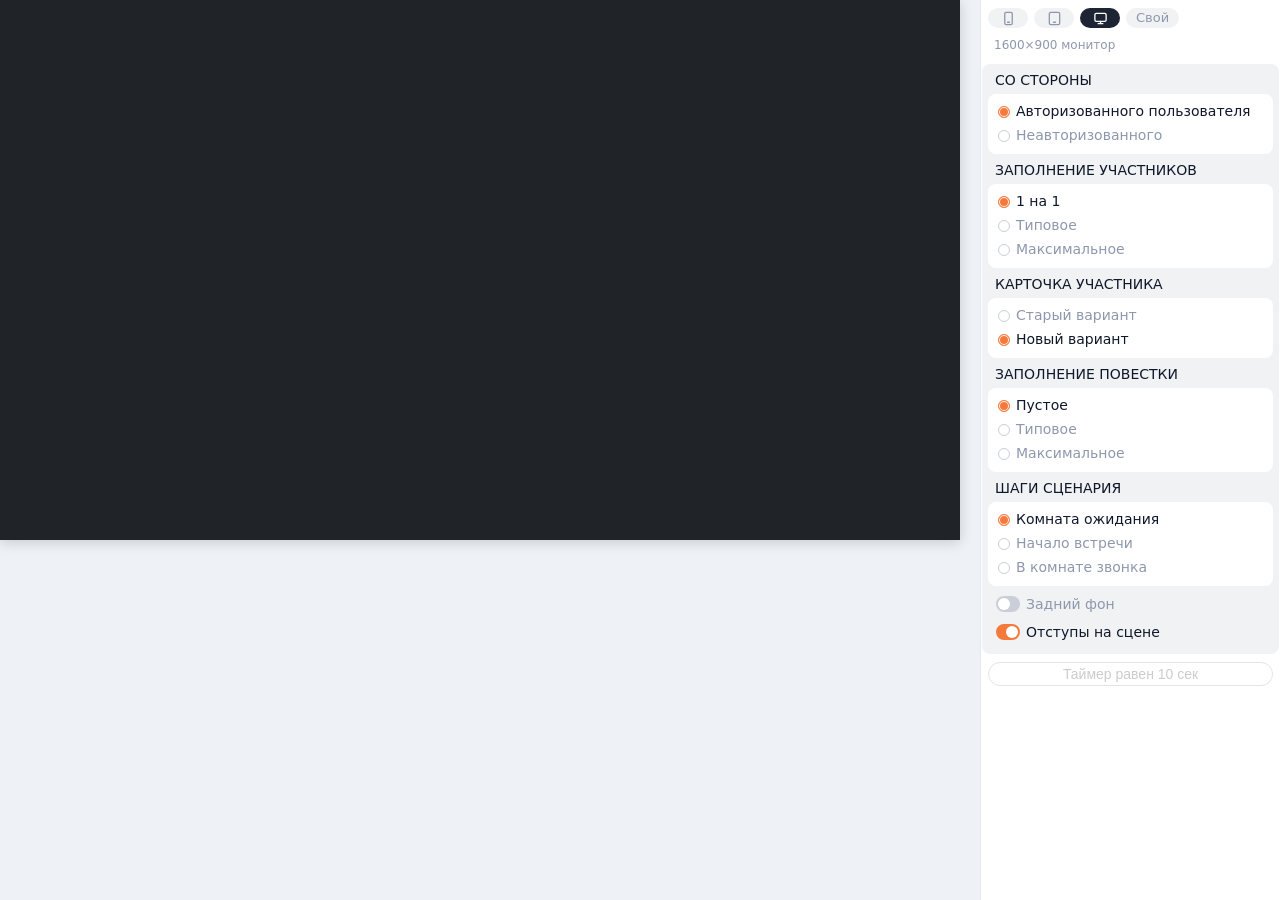
==== commit f74b8820: "Update waiting room participant cards" ====
--- a/index.html
+++ b/index.html
@@ -4,9 +4,9 @@
   <meta charset="utf-8">
   <meta name="viewport" content="width=device-width, initial-scale=1">
   <title>Комната ожидания совещания</title>
-  <link rel="stylesheet" href="shell.css?v=4ed39a1933fb">
-  <link rel="stylesheet" href="panel-platform.css?v=4ed39a1933fb">
-  <link rel="stylesheet" href="project-shell.css?v=4ed39a1933fb">
+  <link rel="stylesheet" href="shell.css?v=ae38096d3403">
+  <link rel="stylesheet" href="panel-platform.css?v=ae38096d3403">
+  <link rel="stylesheet" href="project-shell.css?v=ae38096d3403">
 </head>
 <body class="ws-is-hover">
   <main class="sh-stage" id="stage">
@@ -14,8 +14,8 @@
   </main>
   <aside id="panel" class="sh-panel sh-panel-slim" aria-label="Настройки сценария"></aside>
   <script id="meeting-steps" type="application/json">{"employee":{"id":"scenarios--a-3","variant":"waiting-join","steps":[{"название":"Комната ожидания","ход":0,"вход":2},{"название":"Присоединяюсь","ход":2,"вход":3},{"название":"В комнате совещания","ход":3,"вход":6}],"panelSteps":[{"name":"Комната ожидания","index":0},{"name":"Начало встречи","index":1},{"name":"В комнате звонка","index":2}]},"guest":{"id":"scenarios--h-4","variant":"first","steps":[{"название":"Комната ожидания","ход":0,"вход":2},{"название":"Разрешаю устройства","ход":2,"вход":3},{"название":"Представляюсь","ход":4,"вход":5},{"название":"Называюсь и вхожу","ход":5,"вход":6},{"название":"В комнате совещания","ход":6,"вход":9}],"panelSteps":[{"name":"Комната ожидания","index":0},{"name":"Начало встречи","index":3},{"name":"В комнате звонка","index":4}]}}</script>
-  <script src="shell-common.js?v=4ed39a1933fb"></script>
-  <script src="shell-transition.js?v=4ed39a1933fb"></script>
-  <script src="shell.js?v=4ed39a1933fb"></script>
+  <script src="shell-common.js?v=ae38096d3403"></script>
+  <script src="shell-transition.js?v=ae38096d3403"></script>
+  <script src="shell.js?v=ae38096d3403"></script>
 </body>
 </html>
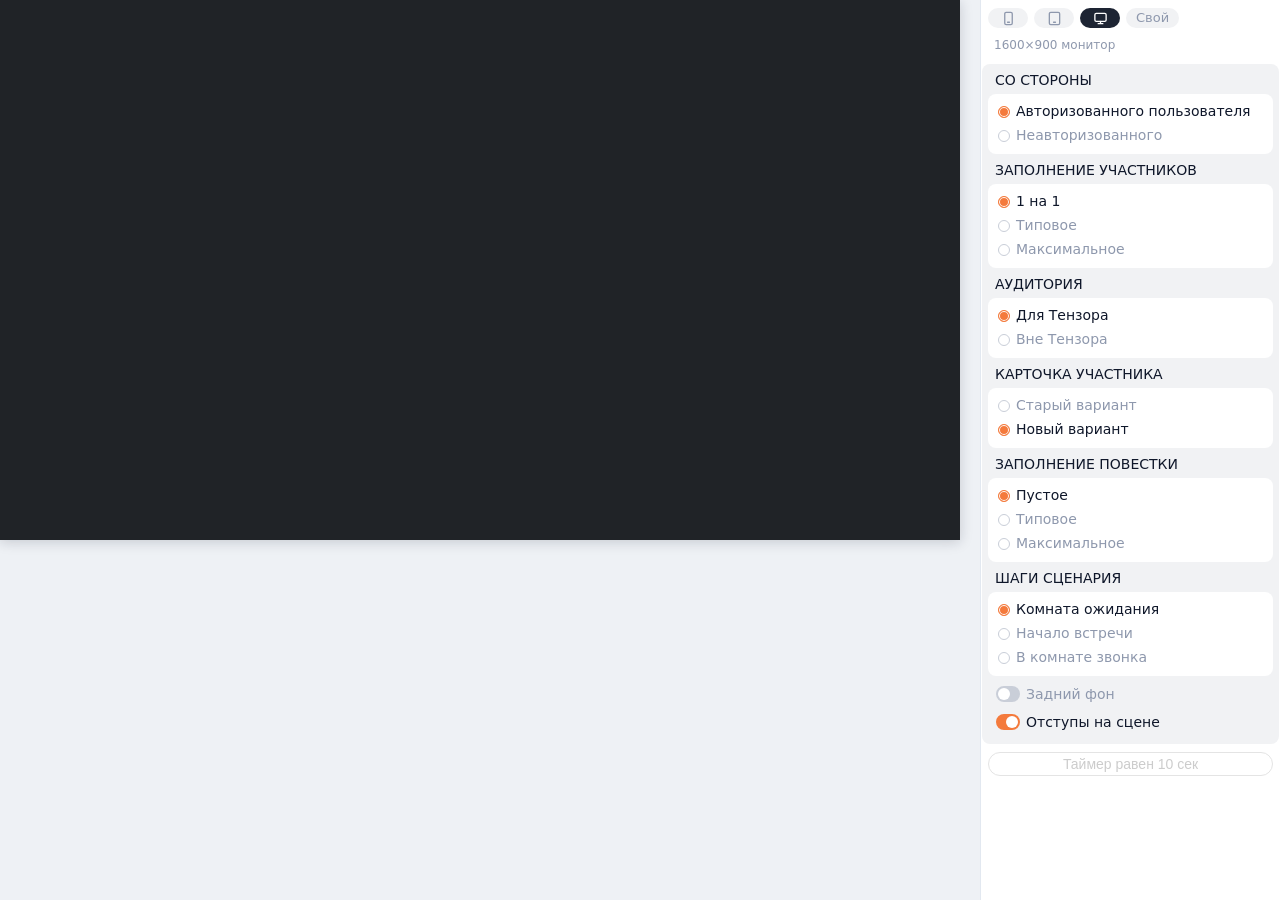
==== commit be619709: "Add waiting room audience profiles" ====
--- a/index.html
+++ b/index.html
@@ -4,9 +4,9 @@
   <meta charset="utf-8">
   <meta name="viewport" content="width=device-width, initial-scale=1">
   <title>Комната ожидания совещания</title>
-  <link rel="stylesheet" href="shell.css?v=ae38096d3403">
-  <link rel="stylesheet" href="panel-platform.css?v=ae38096d3403">
-  <link rel="stylesheet" href="project-shell.css?v=ae38096d3403">
+  <link rel="stylesheet" href="shell.css?v=b1fbfa754462">
+  <link rel="stylesheet" href="panel-platform.css?v=b1fbfa754462">
+  <link rel="stylesheet" href="project-shell.css?v=b1fbfa754462">
 </head>
 <body class="ws-is-hover">
   <main class="sh-stage" id="stage">
@@ -14,8 +14,8 @@
   </main>
   <aside id="panel" class="sh-panel sh-panel-slim" aria-label="Настройки сценария"></aside>
   <script id="meeting-steps" type="application/json">{"employee":{"id":"scenarios--a-3","variant":"waiting-join","steps":[{"название":"Комната ожидания","ход":0,"вход":2},{"название":"Присоединяюсь","ход":2,"вход":3},{"название":"В комнате совещания","ход":3,"вход":6}],"panelSteps":[{"name":"Комната ожидания","index":0},{"name":"Начало встречи","index":1},{"name":"В комнате звонка","index":2}]},"guest":{"id":"scenarios--h-4","variant":"first","steps":[{"название":"Комната ожидания","ход":0,"вход":2},{"название":"Разрешаю устройства","ход":2,"вход":3},{"название":"Представляюсь","ход":4,"вход":5},{"название":"Называюсь и вхожу","ход":5,"вход":6},{"название":"В комнате совещания","ход":6,"вход":9}],"panelSteps":[{"name":"Комната ожидания","index":0},{"name":"Начало встречи","index":3},{"name":"В комнате звонка","index":4}]}}</script>
-  <script src="shell-common.js?v=ae38096d3403"></script>
-  <script src="shell-transition.js?v=ae38096d3403"></script>
-  <script src="shell.js?v=ae38096d3403"></script>
+  <script src="shell-common.js?v=b1fbfa754462"></script>
+  <script src="shell-transition.js?v=b1fbfa754462"></script>
+  <script src="shell.js?v=b1fbfa754462"></script>
 </body>
 </html>
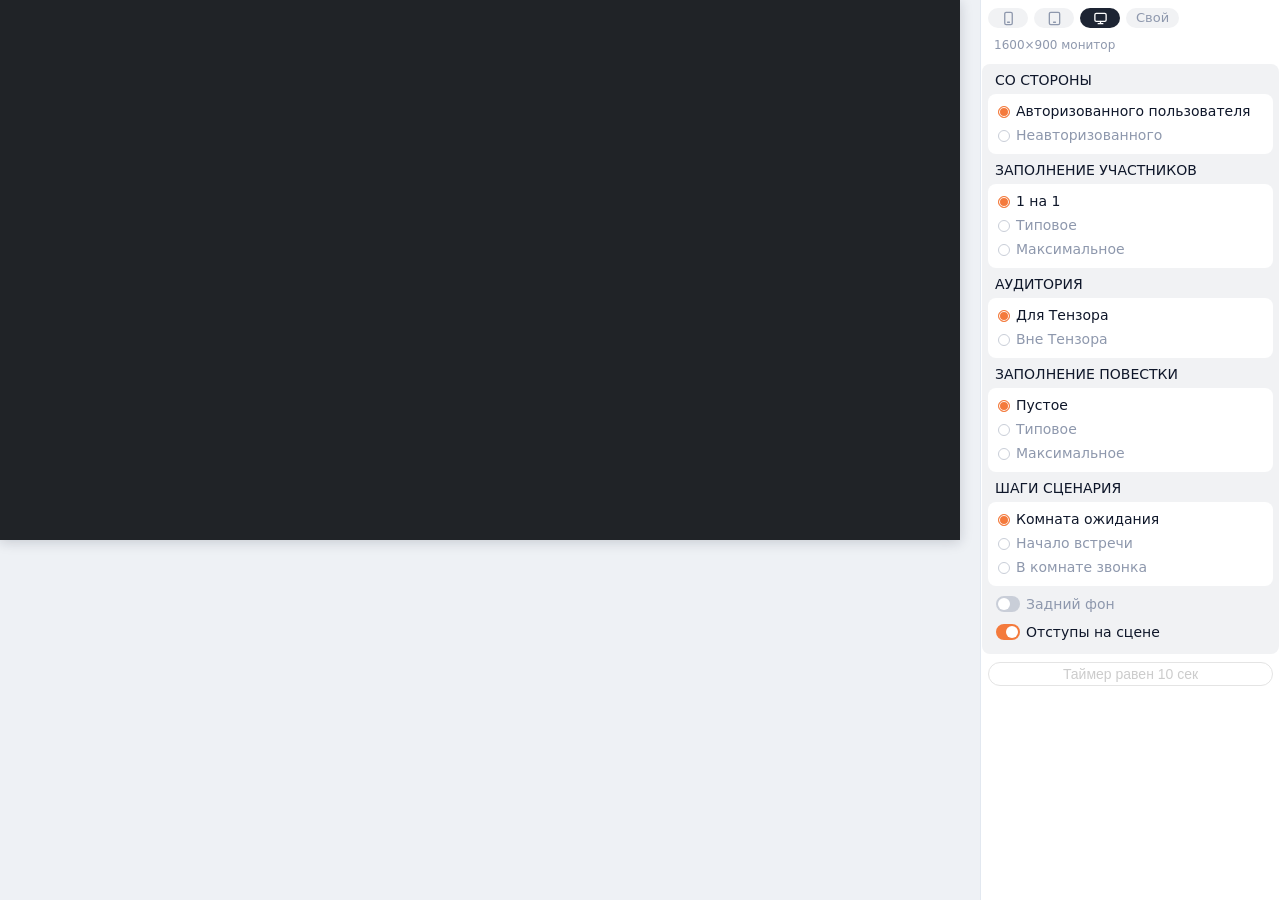
==== commit 22483cb6: "Keep only the current waiting room participant card" ====
--- a/index.html
+++ b/index.html
@@ -4,9 +4,9 @@
   <meta charset="utf-8">
   <meta name="viewport" content="width=device-width, initial-scale=1">
   <title>Комната ожидания совещания</title>
-  <link rel="stylesheet" href="shell.css?v=b1fbfa754462">
-  <link rel="stylesheet" href="panel-platform.css?v=b1fbfa754462">
-  <link rel="stylesheet" href="project-shell.css?v=b1fbfa754462">
+  <link rel="stylesheet" href="shell.css?v=9b7dfb548f38">
+  <link rel="stylesheet" href="panel-platform.css?v=9b7dfb548f38">
+  <link rel="stylesheet" href="project-shell.css?v=9b7dfb548f38">
 </head>
 <body class="ws-is-hover">
   <main class="sh-stage" id="stage">
@@ -14,8 +14,8 @@
   </main>
   <aside id="panel" class="sh-panel sh-panel-slim" aria-label="Настройки сценария"></aside>
   <script id="meeting-steps" type="application/json">{"employee":{"id":"scenarios--a-3","variant":"waiting-join","steps":[{"название":"Комната ожидания","ход":0,"вход":2},{"название":"Присоединяюсь","ход":2,"вход":3},{"название":"В комнате совещания","ход":3,"вход":6}],"panelSteps":[{"name":"Комната ожидания","index":0},{"name":"Начало встречи","index":1},{"name":"В комнате звонка","index":2}]},"guest":{"id":"scenarios--h-4","variant":"first","steps":[{"название":"Комната ожидания","ход":0,"вход":2},{"название":"Разрешаю устройства","ход":2,"вход":3},{"название":"Представляюсь","ход":4,"вход":5},{"название":"Называюсь и вхожу","ход":5,"вход":6},{"название":"В комнате совещания","ход":6,"вход":9}],"panelSteps":[{"name":"Комната ожидания","index":0},{"name":"Начало встречи","index":3},{"name":"В комнате звонка","index":4}]}}</script>
-  <script src="shell-common.js?v=b1fbfa754462"></script>
-  <script src="shell-transition.js?v=b1fbfa754462"></script>
-  <script src="shell.js?v=b1fbfa754462"></script>
+  <script src="shell-common.js?v=9b7dfb548f38"></script>
+  <script src="shell-transition.js?v=9b7dfb548f38"></script>
+  <script src="shell.js?v=9b7dfb548f38"></script>
 </body>
 </html>
